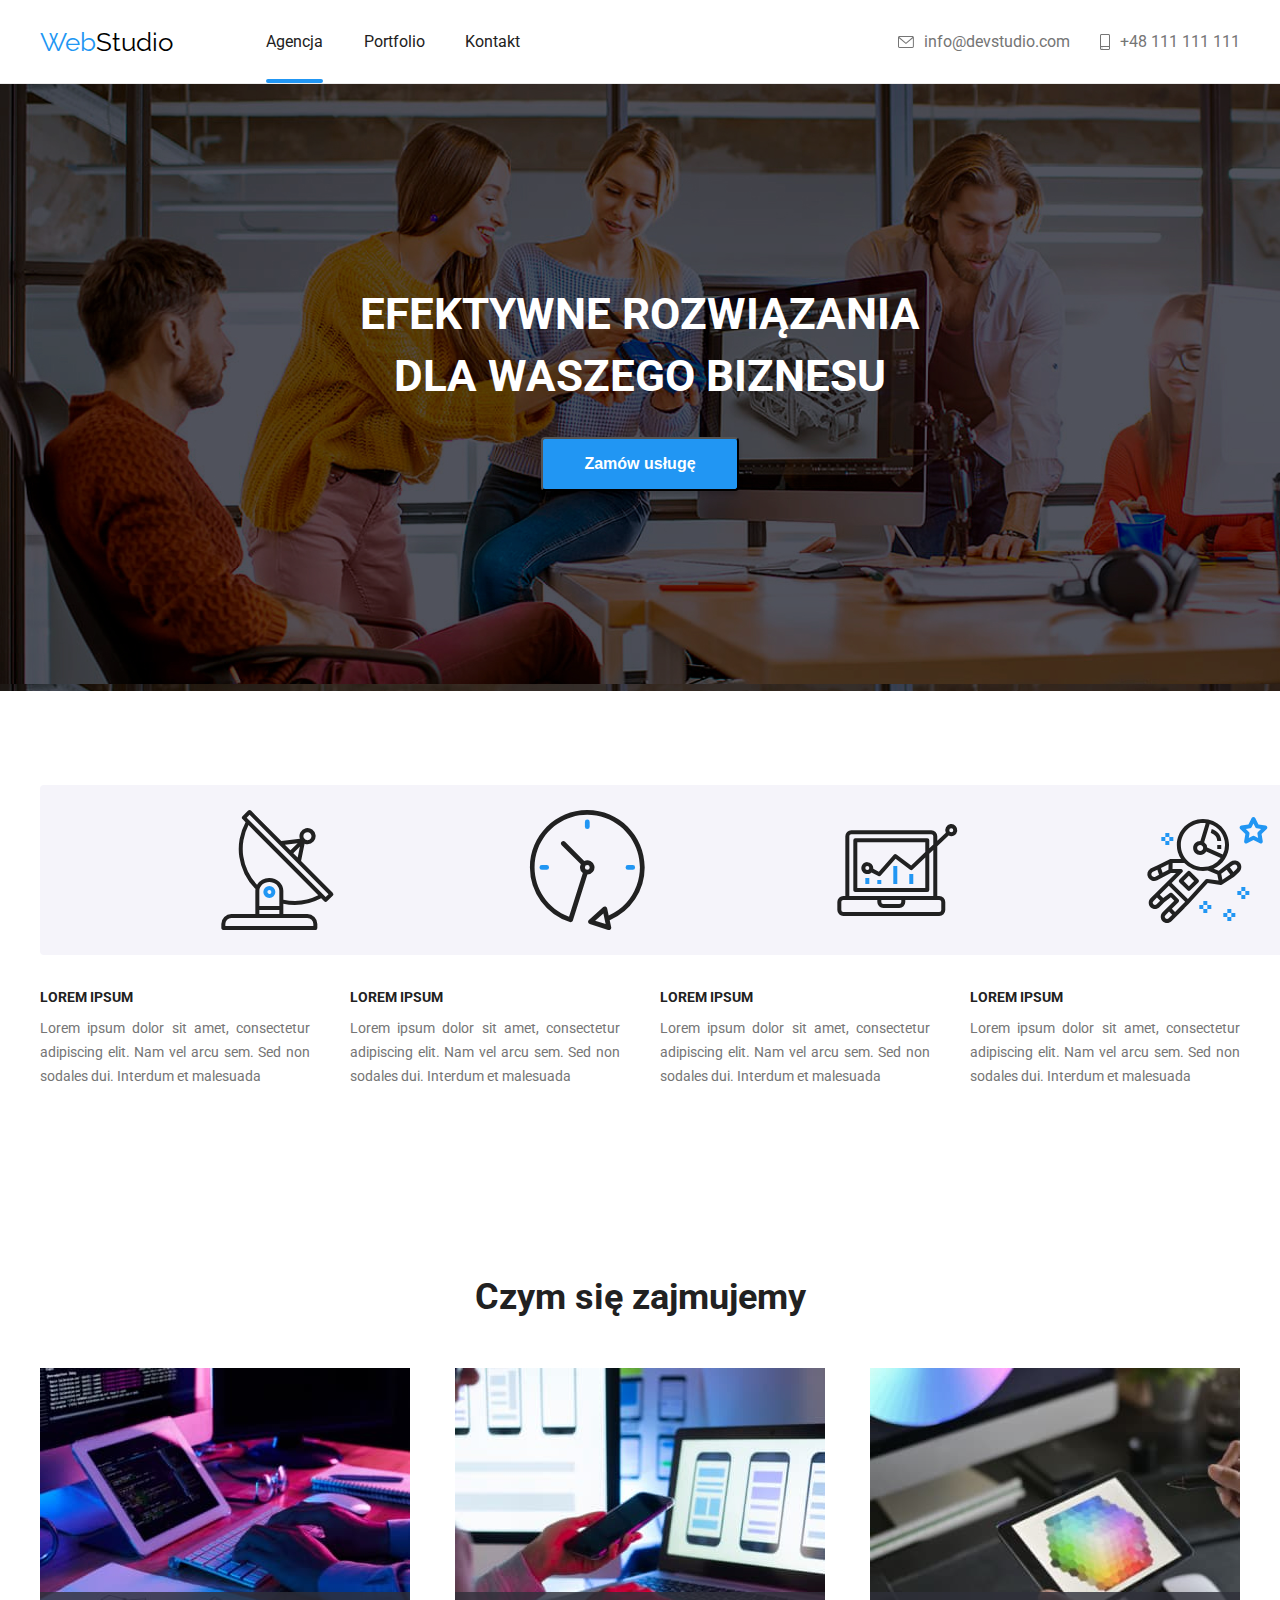
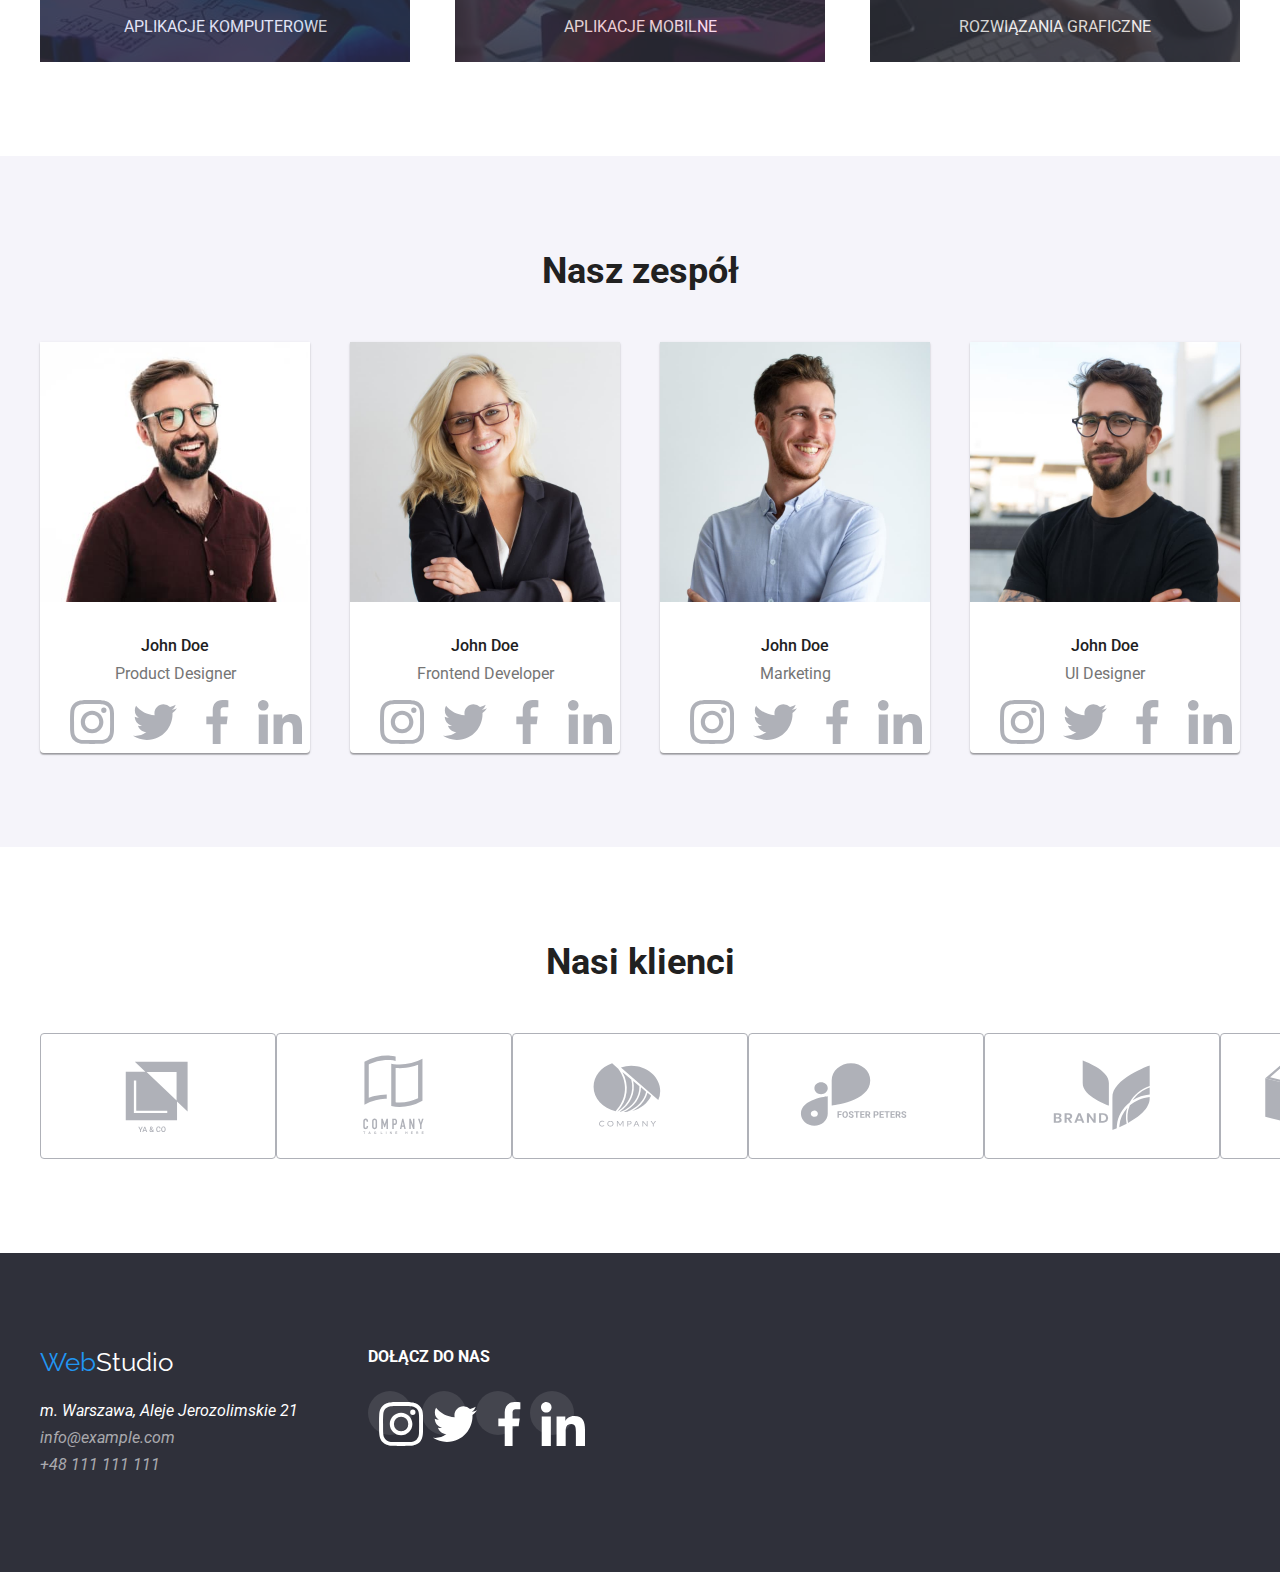
==== index.html @ ddf13112 "clone" ====
<!DOCTYPE html>
<html lang="pl">
  <head>
    <meta charset="UTF-8" />
    <meta http-equiv="X-UA-Compatible" content="IE=edge" />
    <meta name="viewport" content="width=device-width, initial-scale=1.0" />
    <title>Studio</title>
    <link
      rel="stylesheet"
      href="https://cdnjs.cloudflare.com/ajax/libs/modern-normalize/1.1.0/modern-normalize.min.css"
      integrity="sha512-wpPYUAdjBVSE4KJnH1VR1HeZfpl1ub8YT/NKx4PuQ5NmX2tKuGu6U/JRp5y+Y8XG2tV+wKQpNHVUX03MfMFn9Q=="
      crossorigin="anonymous"
      referrerpolicy="no-referrer" />
    <link rel="stylesheet" href="./css/styles.css" />
    <link rel="preconnect" href="https://fonts.googleapis.com" />
    <link rel="preconnect" href="https://fonts.gstatic.com" crossorigin />
    <link
      href="https://fonts.googleapis.com/css2?family=Raleway:wght@700&family=Roboto:wght@400;500;700;900&display=swap"
      rel="stylesheet" />
  </head>
  <body>
    <header class="header">
      <div class="container">
        <div class="header-left">
          <a href="./index.html" class="logo"
            ><span class="blue-web">Web</span>Studio</a
          >
          <nav>
            <ul class="menu">
              <li class="menu-item">
                <a href="./index.html" class="menu-link active">Agencja</a>
              </li>
              <li class="menu-item">
                <a href="./portfolio.html" class="menu-link">Portfolio</a>
              </li>
              <li class="menu-item">
                <a href="" class="menu-link">Kontakt</a>
              </li>
            </ul>
          </nav>
        </div>
        <div class="header-right">
          <div class="header-right">
            <ul class="contact">
              <li class="contact-item">
                <a href="mailto:info@devstudio.com" class="contact-link">
                  <svg width="16px" height="12px" class="contact-icon">
                    <use xlink:href="./images/icons.svg#icon-envelope"></use>
                  </svg>
                  info@devstudio.com
                </a>
              </li>
              <li class="contact-item">
                <a href="tel:+48111111111" class="contact-link">
                  <svg width="10px" height="16px" class="contact-icon">
                    <use xlink:href="./images/icons.svg#icon-smartphone"></use>
                  </svg>
                  +48 111 111 111
                </a>
              </li>
            </ul>
          </div>
          
    </header>
    <main>
      <section class="baner section">
        <div class="baner-img">
        <div class="container">
          <h1>EFEKTYWNE ROZWIĄZANIA <br />DLA WASZEGO BIZNESU</h1>
          <button data-modal-open type="button" class="btn-studio" >Zamów usługę</button>
        </div>
      </div>


      <div class="backdrop is-hidden" data-modal>
        <div class="modal">
          <button data-modal-close class="close-button-modal" type="button">
            <svg class="close-button-modal-svg" width="30px" height="30px">
              <use href="./images/icons.svg#icon-closeclose-button-modal"></use>
            </svg>
        </button>
        </div>
      </div>


      </section>
      <section class="lorem-ipsum container section">
        <ul>
          <li>
            <svg class="lorem-ipsum-svg" width="270px" height="120px">
              <use href="./images/icons.svg#icon-antenna-1"></use>
            </svg>
            <h3>LOREM IPSUM</h3>
            <p>
              Lorem ipsum dolor sit amet, consectetur adipiscing elit. Nam vel
              arcu sem. Sed non sodales dui. Interdum et malesuada
            </p>
          </li>
          <li>
            <svg class="lorem-ipsum-svg" width="270px" height="120px">
              <use href="./images/icons.svg#icon-clock-1"></use>
            </svg>
            <h3>LOREM IPSUM</h3>
            <p>
              Lorem ipsum dolor sit amet, consectetur adipiscing elit. Nam vel
              arcu sem. Sed non sodales dui. Interdum et malesuada
            </p>
          </li>
          <li>
            <svg class="lorem-ipsum-svg" width="270px" height="120px">
              <use href="./images/icons.svg#icon-diagram-1"></use>
            </svg>
            <h3>LOREM IPSUM</h3>
            <p>
              Lorem ipsum dolor sit amet, consectetur adipiscing elit. Nam vel
              arcu sem. Sed non sodales dui. Interdum et malesuada
            </p>
          </li>
          <li>
            <svg class="lorem-ipsum-svg" width="270px" height="120px">
              <use href="./images/icons.svg#icon-astronaut-1"></use>
            </svg>
            <h3>LOREM IPSUM</h3>
            <p>
              Lorem ipsum dolor sit amet, consectetur adipiscing elit. Nam vel
              arcu sem. Sed non sodales dui. Interdum et malesuada
            </p>
          </li>
        </ul>
      </section>
      <section class="what-we-do section">
        <div class="container">
          <h2>Czym się zajmujemy</h2>

          <ul>
            <li>
              <img
                src="./images/img1.jpg"
                alt="Zdjęcie przedstawia ręce osoby piszącej na klawiaturze, obok klawiatury leży schemat narysowany na kartce i kod wyświetlający się na tablecie i części monitora"
                width="370"
                height="294" />
              <div class="what-we-do-item-title">
                  <p>APLIKACJE KOMPUTEROWE</p>
              </div>
            </li>
            <li>
              <img
                src="./images/img2.jpg"
                alt="Zdjęcie przedstawia osobe trzymająca telefon oraz laptopa na którym wyświetlają warianty layoutów"
                width="370"
                height="294" />
                <div class="what-we-do-item-title">
                  <p>APLIKACJE MOBILNE</p>
              </div>
            </li>
            <li>
              <img
                src="./images/img3.jpg"
                alt="Zdjęcie przedstawia ręce osoby trzymającej tablet z paletą kolorów do wyboru"
                width="370"
                height="294" />
                <div class="what-we-do-item-title">
                  <p>ROZWIĄZANIA GRAFICZNE</p>
              </div>
            </li>
          </ul>
        </div>
      </section>
      <section class="team section">
        <div class="container">
          <h2>Nasz zespół</h2>

          <ul class="employ-card">
            <li>
              <figure>
                <img
                  src="./images/team1.jpg"
                  alt="John Doe Product Designer"
                  width="270"
                  height="260" />
                <figcaption>
                  <p class="name">John Doe</p>
                  <p class="job-position">Product Designer</p>
                  <ul class="socialmedia-icons">
                    <li class="socialmedia-icon">
                      <a href="#">
                        <svg width="44px" height="44px">
                          <use href="./images/icons.svg#icon-instagram-2"></use>
                        </svg>
                      </a>
                    </li>                    
                    <li class="socialmedia-icon">
                      <a href="#">
                        <svg width="44px" height="44px">
                          <use href="./images/icons.svg#icon-twitter-1"></use>
                        </svg>
                      </a>
                    </li>
                    <li class="socialmedia-icon">
                      <a href="#">
                      <svg width="44px" height="44px">
                        <use href="./images/icons.svg#icon-facebook-1"></use>
                      </svg>
                    </a>
                    </li>
                    <li class="socialmedia-icon">
                      <a href="#">
                      <svg width="44px" height="44px">
                        <use href="./images/icons.svg#icon-linkedin-1"></use>
                      </svg>
                    </a>
                    </li>
                  </ul>
                </figcaption>
              </figure>
            </li>
            <li>
              <figure>
                <img
                  src="./images/team2.jpg"
                  alt="John Doe Frontend Developer"
                  width="270"
                  height="260" />
                <figcaption>
                  <p class="name">John Doe</p>
                  <p class="job-position">Frontend Developer</p>
                  <ul class="socialmedia-icons">
                    <li class="socialmedia-icon">
                      <a href="#">
                      <svg width="44px" height="44px">
                        <use href="./images/icons.svg#icon-instagram-2"></use>
                      </svg>
                    </a>
                    </li>
                    <li class="socialmedia-icon">
                      <a href="#">
                      <svg width="44px" height="44px">
                        <use href="./images/icons.svg#icon-twitter-1"></use>
                      </svg>
                    </a>
                    </li>
                    <li class="socialmedia-icon">
                      <a href="#">
                      <svg width="44px" height="44px">
                        <use href="./images/icons.svg#icon-facebook-1"></use>
                      </svg>
                    </a>
                    </li>
                    <li class="socialmedia-icon">
                      <a href="#">
                      <svg width="44px" height="44px">
                        <use href="./images/icons.svg#icon-linkedin-1"></use>
                      </svg>
                    </a>
                    </li>
                  </ul>
                </figcaption>
              </figure>
            </li>
            <li>
              <figure>
                <img
                  src="./images/team3.jpg"
                  alt="John Doe Marketing"
                  width="270"
                  height="260" />
                <figcaption>
                  <p class="name">John Doe</p>
                  <p class="job-position">Marketing</p>
                  <ul class="socialmedia-icons">
                    <li class="socialmedia-icon">
                      <a href="#">
                      <svg width="44px" height="44px">
                        <use href="./images/icons.svg#icon-instagram-2"></use>
                      </svg>
                    </a>
                    </li>
                    <li class="socialmedia-icon">
                      <a href="#">
                      <svg width="44px" height="44px">
                        <use href="./images/icons.svg#icon-twitter-1"></use>
                      </svg>
                    </a>
                    </li>
                    <li class="socialmedia-icon">
                      <a href="#">
                      <svg width="44px" height="44px">
                        <use href="./images/icons.svg#icon-facebook-1"></use>
                      </svg>
                    </a>
                    </li>
                    <li class="socialmedia-icon">
                      <a href="#">
                      <svg width="44px" height="44px">
                        <use href="./images/icons.svg#icon-linkedin-1"></use>
                      </svg>
                    </a>
                    </li>
                  </ul>
                </figcaption>
              </figure>
            </li>
            <li>
              <figure>
                <img
                  src="./images/team4.jpg"
                  alt="John Doe UI Designer"
                  width="270"
                  height="260" />
                <figcaption>
                  <p class="name">John Doe</p>
                  <p class="job-position">UI Designer</p>
                  <ul class="socialmedia-icons">
                    <li class="socialmedia-icon">
                      <a href="#">
                      <svg width="44px" height="44px">
                        <use href="./images/icons.svg#icon-instagram-2"></use>
                      </svg>
                    </a>
                    </li>
                    <li class="socialmedia-icon">
                      <a href="#">
                      <svg width="44px" height="44px">
                        <use href="./images/icons.svg#icon-twitter-1"></use>
                      </svg>
                    </a>
                    </li>
                    <li class="socialmedia-icon">
                      <a href="#">
                      <svg width="44px" height="44px">
                        <use href="./images/icons.svg#icon-facebook-1"></use>
                      </svg>
                    </a>
                    </li>
                    <li class="socialmedia-icon">
                      <a href="#">
                      <svg width="44px" height="44px">
                        <use href="./images/icons.svg#icon-linkedin-1"></use>
                      </svg>
                    </a>
                    </li>
                  </ul>
                </figcaption>
              </figure>
            </li>
          </ul>
        </div>
      </section>
      <section class="our-customers section">
        <div class="container">
          <h2>Nasi klienci</h2>
          <ul class="customers">
            <li class="customer">
              <svg width="170px" height="92px">
                <use href="./images/icons.svg#icon-LogoYACO"></use>
              </svg>
            </li>
            <li class="customer">
              <svg width="170px" height="92px">
                <use href="./images/icons.svg#icon-Logotagline-here"></use>
              </svg>
            </li>
            <li class="customer">
              <svg width="170px" height="92px">
                <use href="./images/icons.svg#icon-Logocompany"></use>
              </svg>
            </li>
            <li class="customer">
              <svg width="170px" height="92px">
                <use href="./images/icons.svg#icon-Logopeters"></use>
              </svg>
            </li>
            <li class="customer">
              <svg width="170px" height="92px">
                <use href="./images/icons.svg#icon-Logobrand"></use>
              </svg>
            </li>
            <li class="customer">
              <svg width="170px" height="92px">
                <use href="./images/icons.svg#icon-Logotag-line"></use>
              </svg>
            </li>
          </ul>
        </div>
      </section>
    </main>
    <footer class="footer section">
      <div class="container footer-container">
        <div class="footer-left">
          <a href="./index.html"
            ><span class="logo"
              ><span class="blue-web">Web</span>Studio</span
            ></a
          >
          <address class="address">
            <ul>
              <li>
                <a href="https://goo.gl/maps/ZJ2jtGcHfp8Aeqk69"
                  ><p>m. Warszawa, Aleje Jerozolimskie 21</p></a
                >
              </li>
              <li class="contact-footer">
                <a href="mailto:info@example.com"> info@example.com</a>
              </li>
              <li class="contact-footer">
                <a href="tel:+48111111111"> +48 111 111 111</a>
              </li>
            </ul>
          </address>
        </div>
        <div class="footer-right">
          <p class="join-to-us">DOŁĄCZ DO NAS</p>
          <ul class="socialmedia-icons">
            <li class="socialmedia-icon">
              <a href="#">
              <svg width="44px" height="44px">
                <use href="./images/icons.svg#icon-instagram-2"></use>
              </svg>
            </a>
            </li>
            <li class="socialmedia-icon">
              <a href="#">
              <svg width="44px" height="44px">
                <use href="./images/icons.svg#icon-twitter-1"></use>
              </svg>
            </a>
            </li>
            <li class="socialmedia-icon">
              <a href="#">
              <svg width="44px" height="44px">
                <use href="./images/icons.svg#icon-facebook-1"></use>
              </svg>
            </a>
            </li>
            <li class="socialmedia-icon">
              <a href="#">
              <svg width="44px" height="44px">
                <use href="./images/icons.svg#icon-linkedin-1"></use>
              </svg>
            </a>
            </li>
          </ul>
        </div>
      </div>
    </footer>
    <script src="./modal.js"></script>
  </body>
</html>
---- css/styles.css ----
:root {
  --color-text-hover: #2196f3;
  --color-text-light: #757575;
  --color-text-primary: #212121;
  --color-white: #ffffff;
  --color-lightgray: #f5f4fa;
  --color-background-footer: #2f303a;
  --color-studio: #000000;
  --color-icons: #afb1b8;
}

* {
  margin: 0;
  padding: 0;
}

body {
  font-family: "Roboto", sans-serif;
  color: var(--color-text-primary);
}

.container {
  max-width: 1200px;
  margin: 0 auto;
}

.section {
  padding: 94px 0;
}

/* header start */

.header {
  border-bottom: #ececec 1px solid;
}

.header .container {
  display: flex;
  align-items: center;
  justify-content: space-between;
}

.header-left {
  display: flex;
  align-items: center;
}

.logo {
  font-family: "Raleway", sans-serif;
  font-size: 26px;
  color: var(--color-studio);
  text-decoration: none;
  margin-right: 93px;
}

.blue-web {
  color: var(--color-text-hover);
}

.menu {
  display: flex;
  list-style-type: none;
  width: 254px;
  padding: 32px 0 0 0;
  justify-content: space-between;
}

.menu-link {
  text-decoration: none;
  color: var(--color-text-primary);
  transition: color;
  transition-duration: 250ms;
  transition-timing-function: cubic-bezier(0.4, 0, 0.2, 1);
}

.menu-link:hover,
.menu-link:focus {
  color: var(--color-text-hover);
}

.menu-link.active::after {
  content: "";
  display: block;
  border: 2px solid var(--color-text-hover);
  border-radius: 2px;
  margin-top: 28px;
}

.header-right {
  display: flex;
}

.contact {
  color: var(--color-text-light);
  list-style-type: none;
  display: flex;
}

.contact-item {
  display: flex;
  align-items: center;
}

.contact-item a {
  text-decoration: none;
  color: var(--color-text-light);
  display: flex;
  align-items: center;
  transition: color;
  transition-duration: 250ms;
  transition-timing-function: cubic-bezier(0.4, 0, 0.2, 1);
}

.contact-item:first-child {
  margin-right: 20px;
}

.contact-item svg {
  fill: var(--color-text-light);
  margin: 0 10px;
}

.contact-icon use {
  transition: fill;
  transition-duration: 250ms;
  transition-timing-function: cubic-bezier(0.4, 0, 0.2, 1);
}

.contact-link:hover .contact-icon use,
.contact-link:focus .contact-icon use {
  fill: var(--color-text-hover);
}

.contact-link:hover,
.contact-link:focus {
  color: var(--color-text-hover);
}

.contact-link:focus {
  outline: none;
}

/* header end */

/* main start */

.main-portfolio {
  padding-top: 94px;
}

.baner {
  padding: 0;
  background-color: var(--color-background-footer);
}

.baner-img {
  background-image: linear-gradient(
      to bottom,
      rgba(0, 0, 0, 0.4),
      rgba(0, 0, 0, 0.4)
    ),
    url("../images/office.jpg");
  max-width: 1600px;
  margin: 0 auto;
  padding: 200px 0;
}

.baner .container {
  display: flex;
  flex-direction: column;
  align-items: center;
  padding: 0;
}

.container h1 {
  font-size: 44px;
  line-height: 1.4;
  color: var(--color-white);
  margin-bottom: 30px;
  text-align: center;
}

.container .btn-studio {
  padding: 10px 41px;
  background-color: var(--color-text-hover);
  color: var(--color-white);
  box-shadow: 0px 4px 4px rgba(0, 0, 0, 0.15);
  border-radius: 4px;
  font-size: 16px;
  font-weight: 700;
  line-height: 1.875;
  cursor: pointer;
}

.backdrop {
  position: fixed;
  left: 0;
  right: 0;
  top: 0;
  bottom: 0;
  background-color: rgba(0, 0, 0, 0.2);
  transition: visibility 250ms linear, opacity 250ms linear;
}

.is-hidden {
  visibility: hidden;
  opacity: 0;
  pointer-events: none;
}

.modal {
  position: absolute;
  left: 50%;
  top: 50%;
  background-color: var(--color-white);
  width: 528px;
  height: 581px;
  border-radius: 4px;
  opacity: 1;
  box-shadow: 0px 1px 3px rgba(0, 0, 0, 0.12), 0px 1px 1px rgba(0, 0, 0, 0.14),
    0px 2px 1px rgba(0, 0, 0, 0.2);
  padding: 8px;
  transform: translate(-50%, -50%) scale(1);
  transition: transform 250ms linear;
  display: flex;
  align-items: flex-start;
  justify-content: flex-end;
}

.close-button-modal {
  border: none;
  background-color: transparent;
  cursor: pointer;
}

.is-hidden .modal {
  transform: translate(-50%, -50%) scale(0);
}

.lorem-ipsum-svg {
  background-color: #f5f4fa;
  padding: 25px 102.34px;
  border-radius: 4px;
  margin-bottom: 30px;
}

.lorem-ipsum ul {
  display: flex;
  justify-content: space-between;
  text-align: justify;
}

.lorem-ipsum li {
  width: 270px;
  list-style: none;
}

.lorem-ipsum h3 {
  font-size: 14px;
  line-height: 1.17214;
  margin-bottom: 10px;
}

.lorem-ipsum p {
  color: var(--color-text-light);
  line-height: 1.715;
  font-size: 14px;
}

.what-we-do h2,
.team h2,
.our-customers h2 {
  font-size: 36px;
  line-height: 1.171945;
  display: flex;
  justify-content: center;
  margin-bottom: 50px;
}

.what-we-do ul {
  display: flex;
  list-style: none;
  justify-content: space-between;
}

.what-we-do li {
  position: relative;
  margin-bottom: 0;
  display: flex;
}

.what-we-do-item-title {
  position: absolute;
  bottom: 0;
  background: var(--color-background-footer);
  opacity: 80%;
  color: var(--color-white);
  display: flex;
  align-items: center;
  justify-content: center;
  height: 70px;
  width: 100%;
}

.team {
  background-color: var(--color-lightgray);
}

.team .employ-card {
  display: flex;
  list-style: none;
  justify-content: space-between;
}

.team figure {
  box-shadow: 0px 1px 3px rgba(0, 0, 0, 0.12), 0px 1px 1px rgba(0, 0, 0, 0.14),
    0px 2px 1px rgba(0, 0, 0, 0.2);
  border-radius: 0px 0px 4px 4px;
  background-color: var(--color-white);
}

.team .name {
  font-weight: 500;
  display: flex;
  justify-content: center;
  padding: 30px 0 10px 0;
}

.team .job-position {
  color: var(--color-text-light);
  line-height: 1.171875;
  display: flex;
  justify-content: center;
}

.socialmedia-icons {
  display: flex;
  justify-content: space-evenly;
  list-style: none;
  padding: 5px 0 20px 0;
}

.socialmedia-icon {
  display: flex;
  align-content: center;
  border-radius: 50%;
  transition: background-color;
  transition-duration: 250ms;
  transition-timing-function: cubic-bezier(0.4, 0, 0.2, 1);
}

.socialmedia-icon a {
  width: 44px;
  height: 44px;
}

.socialmedia-icon:hover,
.socialmedia-icon a:focus {
  background-color: var(--color-text-hover);
  cursor: pointer;
}

.socialmedia-icon svg {
  fill: var(--color-icons);
  padding: 11px;
  transition: fill;
  transition-duration: 250ms;
  transition-timing-function: cubic-bezier(0.4, 0, 0.2, 1);
}

.socialmedia-icon svg:hover,
.socialmedia-icon a:focus svg {
  fill: var(--color-white);
}

.socialmedia-icon a:focus {
  outline: none;
}

.customers {
  display: flex;
  list-style: none;
  justify-content: space-between;
}

.customer {
  border: 1px solid var(--color-icons);
  border-radius: 4px;
  display: flex;
  align-items: center;
  transition: border;
  transition-duration: 250ms;
  transition-timing-function: cubic-bezier(0.4, 0, 0.2, 1);
}

.customer:hover {
  border: 1px solid var(--color-text-hover);
}

.customer svg {
  fill: var(--color-icons);
  padding: 16px 32px;
  transition: fill;
  transition-duration: 250ms;
  transition-timing-function: cubic-bezier(0.4, 0, 0.2, 1);
}

.customer svg:hover {
  fill: var(--color-text-hover);
}

.list-btn-portfolio {
  list-style: none;
  display: flex;
  justify-content: center;
  gap: 8px;
}

.btn-portfolio {
  background-color: var(--color-lightgray);
  padding: 6px 22px;
  border: none;
  font-size: 16px;
  border-radius: 4px;
  line-height: 1.625;
  cursor: pointer;
  transition: color, background-color, box-shadow;
  transition-duration: 250ms;
  transition-timing-function: cubic-bezier(0.4, 0, 0.2, 1);
}

.btn-portfolio:hover,
.btn-portfolio:focus {
  background-color: var(--color-text-hover);
  color: var(--color-white);
  box-shadow: 0px 3px 1px rgba(0, 0, 0, 0.1), 0px 1px 2px rgba(0, 0, 0, 0.08),
    0px 2px 2px rgba(0, 0, 0, 0.12);
}

.portfolio-boxes {
  display: flex;
  list-style: none;
  flex-wrap: wrap;
  justify-content: space-between;
}

.portfolio-boxes li {
  margin: 15px 0;
  transition: box-shadow;
  transition-duration: 250ms;
  transition-timing-function: cubic-bezier(0.4, 0, 0.2, 1);
}

.portfolio-boxes li:hover {
  box-shadow: 0px 1px 1px rgba(0, 0, 0, 0.12), 0px 4px 4px rgba(0, 0, 0, 0.06),
    1px 4px 6px rgba(0, 0, 0, 0.16);
}

.portfolio-card {
  width: 370px;
}

.portfolio-card:hover .portfolio-card-description {
  transform: translateY(0);
}

.portfolio-img-container {
  position: relative;
  overflow: hidden;
  display: flex;
}

.portfolio-card-description {
  position: absolute;
  top: 0;
  right: 0;
  bottom: 0;
  left: 0;
  background-color: var(--color-text-hover);
  opacity: 90%;
  color: var(--color-white);
  padding: 49px 24px;
  font-size: 18px;
  line-height: 1.55;
  transform: translateY(100%);
  transition: transform;
  transition-duration: 250ms;
  transition-timing-function: cubic-bezier(0.4, 0, 0.2, 1);
}

.portfolio-boxes li a {
  text-decoration: none;
}

.portfolio-boxes li a:visited {
  color: var(--color-text-primary);
}

.portfolio-boxes figure {
  background-color: var(--color-white);
  display: flex;
  flex-direction: column;
}

.portfolio-boxes figcaption {
  padding: 20px 0 20px 24px;
  border-right: 1px solid #eeeeee;
  border-bottom: 1px solid #eeeeee;
  border-left: 1px solid #eeeeee;
}

.portfolio-title {
  font-size: 18px;
  font-weight: 700;
  line-height: 2;
}

.portfolio-filtr {
  color: var(--color-text-light);
  line-height: 1.875;
}

/*  footer start*/

.footer {
  background-color: var(--color-background-footer);
}

.footer a {
  text-decoration: none;
}

.footer .logo {
  color: var(--color-white);
}

.footer p {
  color: var(--color-white);
}

.contact-footer {
  color: var(--color-text-light);
  list-style-type: none;
}

.address {
  margin-top: 20px;
}

.address ul {
  list-style: none;
}

.address a {
  line-height: 1.7;
  color: rgba(255, 255, 255, 0.6);
}

.footer-container {
  display: flex;
}

.footer-right {
  margin-left: 70px;
}

.join-to-us {
  font-weight: 700;
  margin-bottom: 20px;
}

.footer-right .socialmedia-icon {
  background-color: rgba(255, 255, 255, 0.1);
  border-radius: 50%;
  margin: 0 5px;
}

.footer-right .socialmedia-icon:first-child {
  margin-left: 0;
}

.footer-right .socialmedia-icon:last-child {
  margin-right: 0;
}

.footer-right .socialmedia-icon svg {
  fill: var(--color-white);
}

.footer-right .socialmedia-icon:hover {
  background-color: var(--color-text-hover);
}

/*  footer end*/
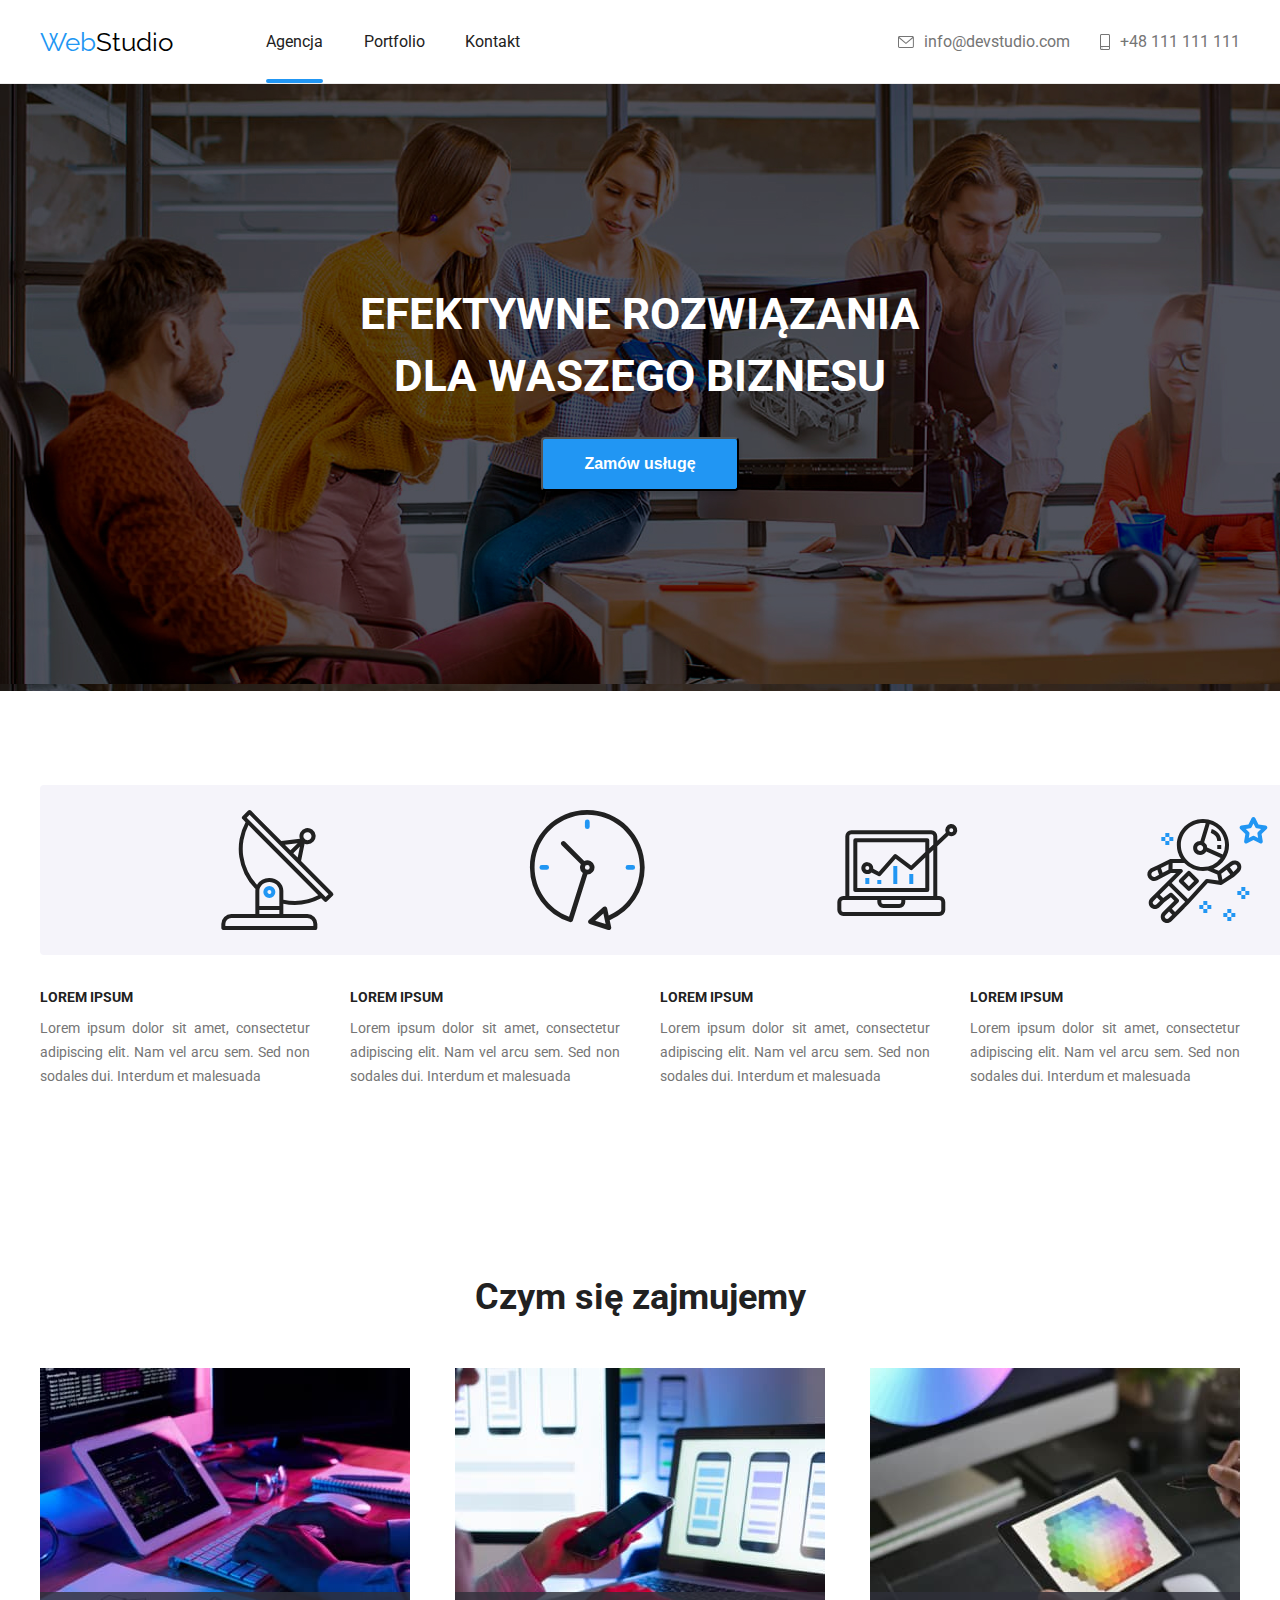
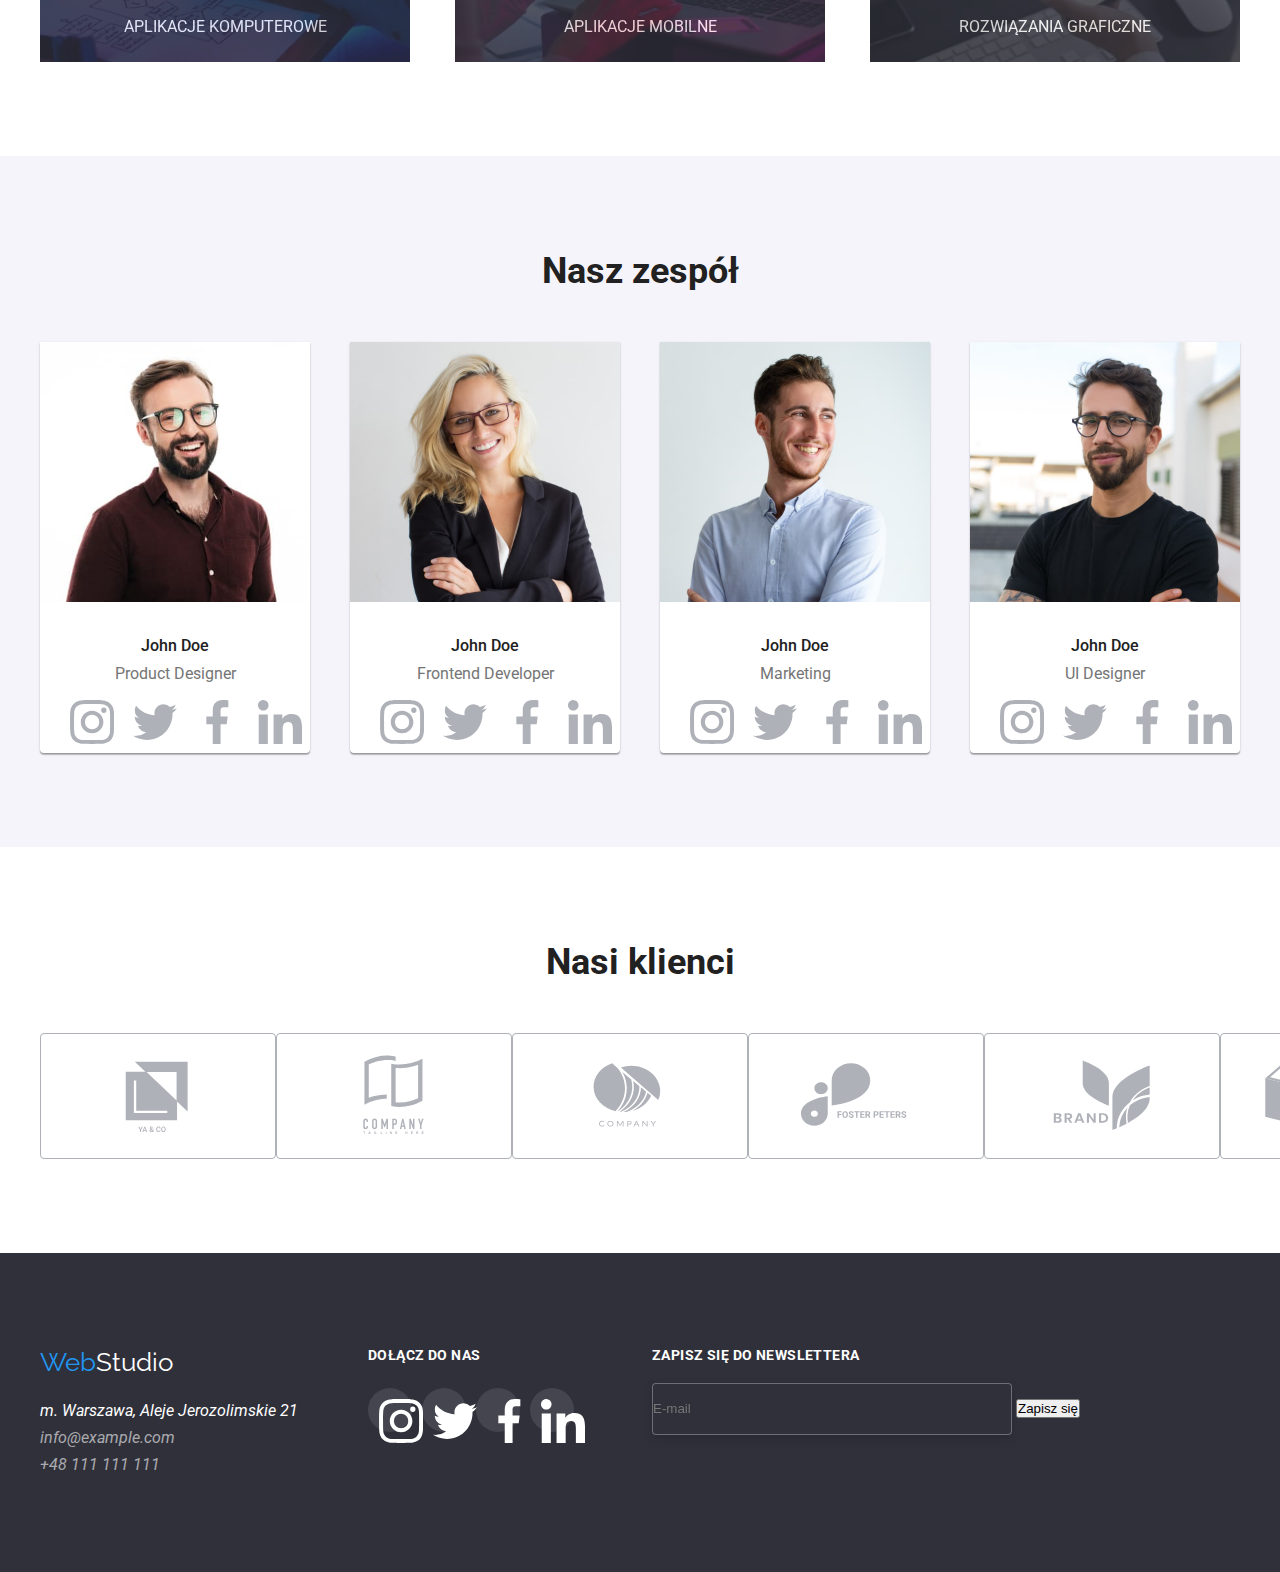
==== commit 6a5702d3: "footer" ====
--- a/index.html
+++ b/index.html
@@ -441,6 +441,15 @@
             </li>
           </ul>
         </div>
+        <div class="subscribe-newsletter">
+          <p class="subscribe-newsletter-header">
+            Zapisz się do newslettera
+          </p>
+          <form>
+            <input class="input-email-newsletter" type="email" name="email" placeholder="E-mail"/>
+            <button type="submit">Zapisz się</button>
+          </form>
+        </div>
       </div>
     </footer>
     <script src="./modal.js"></script>
--- a/css/styles.css
+++ b/css/styles.css
@@ -566,6 +566,10 @@
 
 .join-to-us {
   font-weight: 700;
+  font-size: 14px;
+  line-height: 16px;
+  letter-spacing: 0.03em;
+  text-transform: uppercase;
   margin-bottom: 20px;
 }
 
@@ -591,4 +595,26 @@
   background-color: var(--color-text-hover);
 }
 
+.subscribe-newsletter {
+  margin-left: 78px;
+}
+
+.subscribe-newsletter-header {
+  font-weight: 700;
+  font-size: 14px;
+  line-height: 16px;
+  letter-spacing: 0.03em;
+  text-transform: uppercase;
+  margin-bottom: 20px;
+}
+
+.input-email-newsletter {
+  width: 358px;
+  height: 50px;
+  background-color: var(--color-background-footer);
+  border: 1px solid rgba(255, 255, 255, 0.3);
+  filter: drop-shadow(0px 4px 4px rgba(0, 0, 0, 0.15));
+  border-radius: 4px;
+}
+
 /*  footer end*/
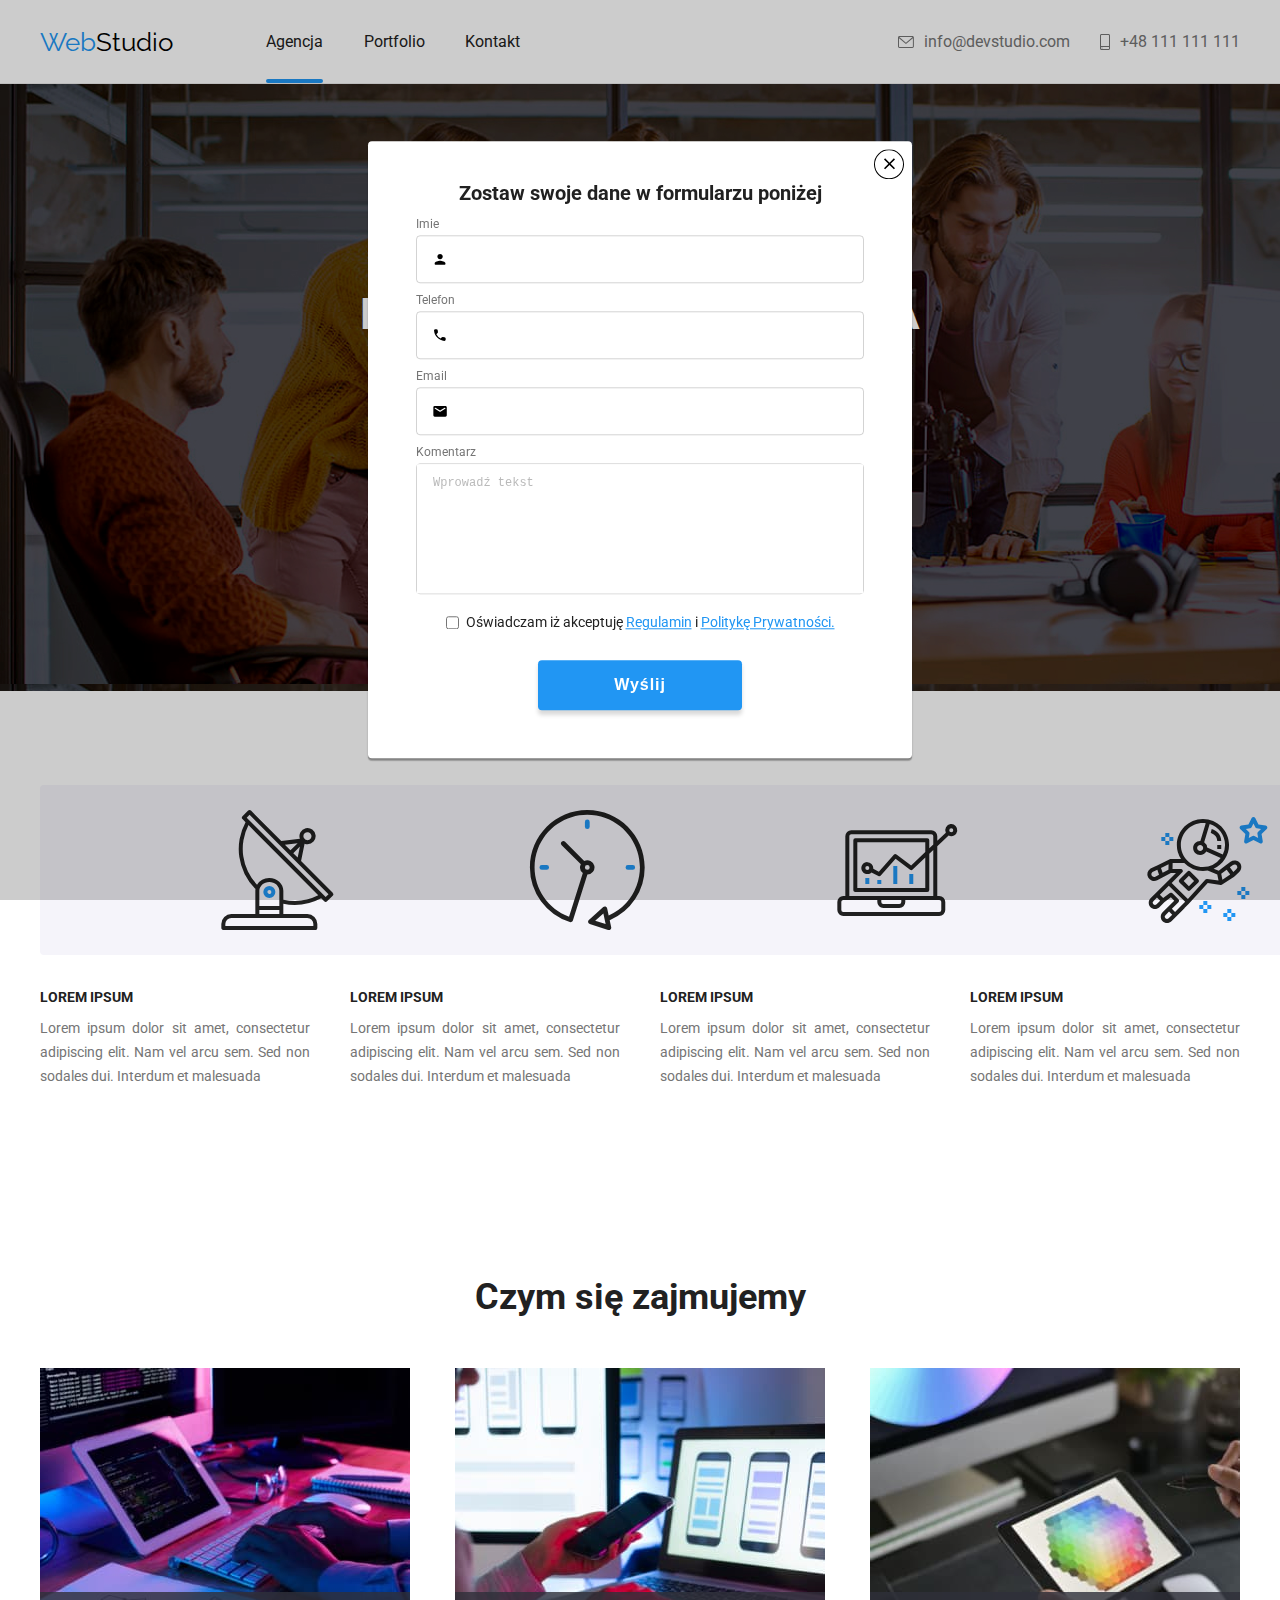
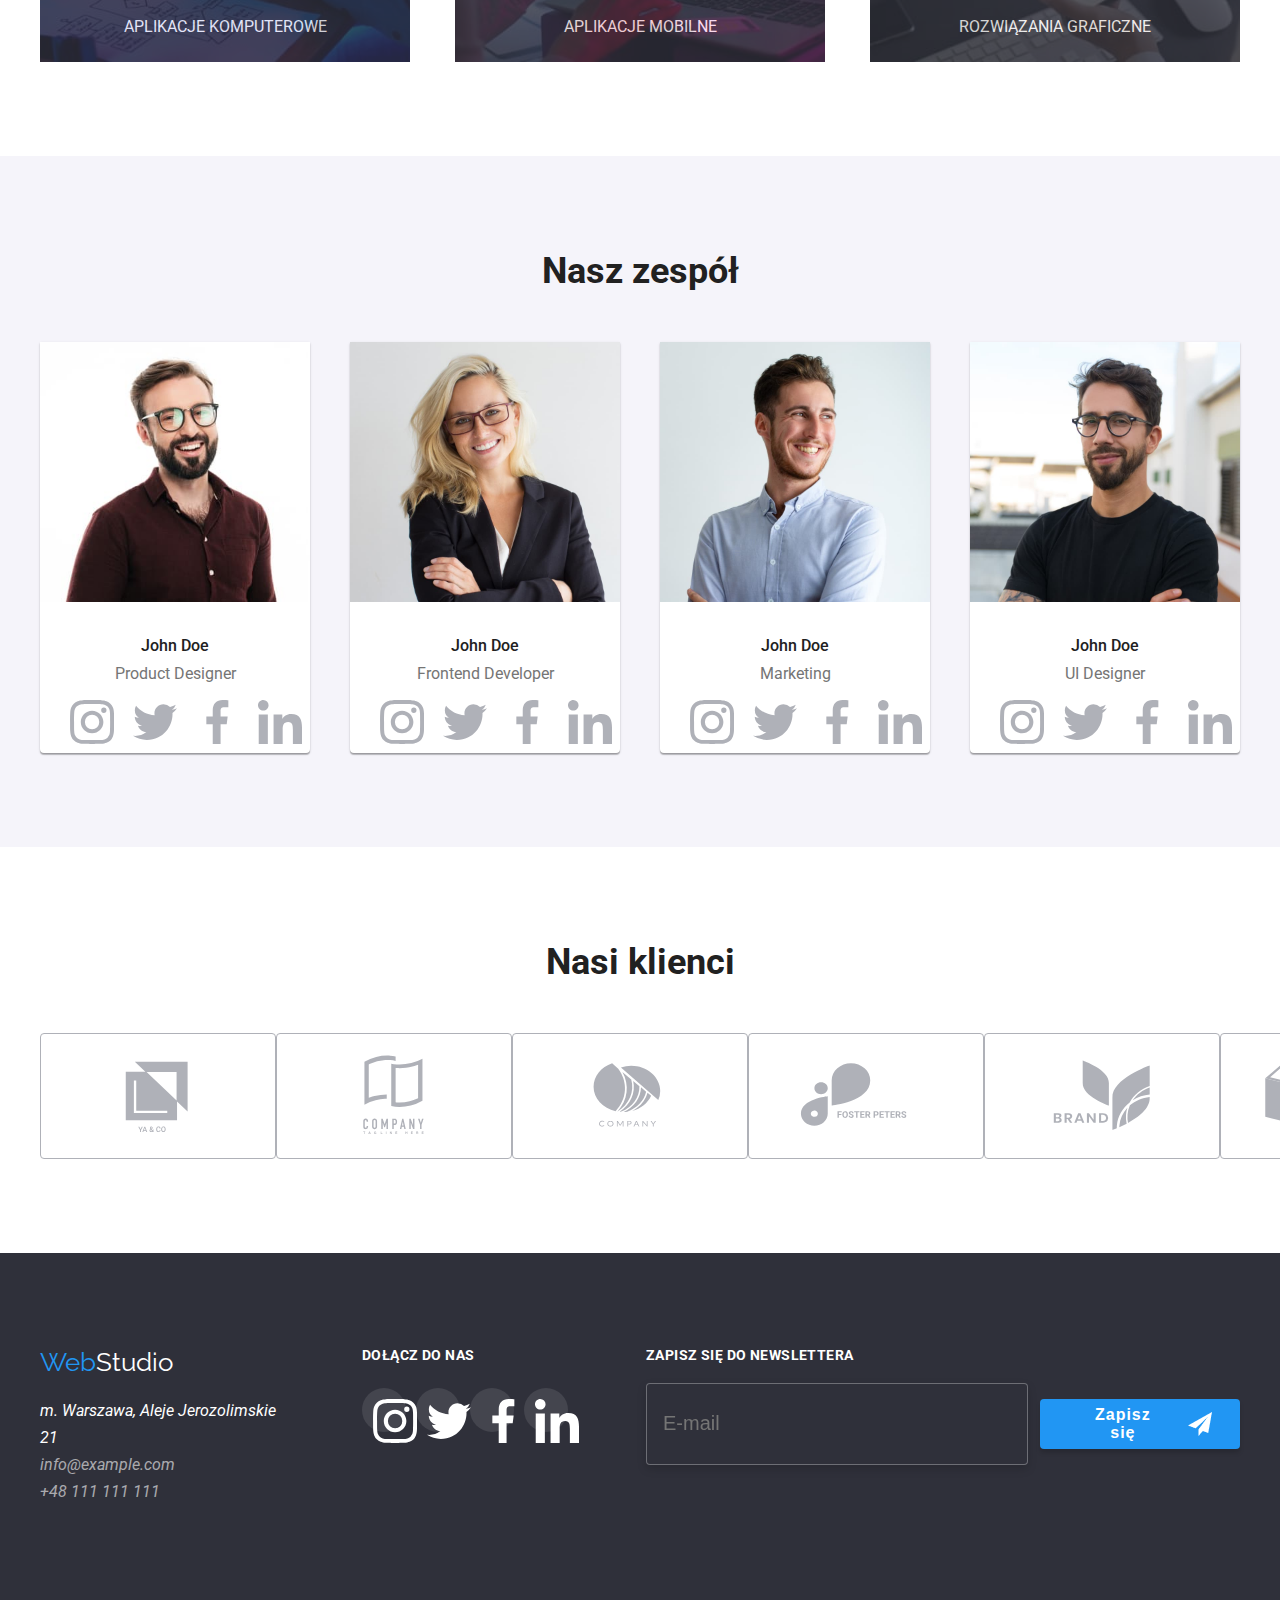
==== commit 1db7242c: "modal" ====
--- a/index.html
+++ b/index.html
@@ -72,13 +72,62 @@
       </div>
 
 
-      <div class="backdrop is-hidden" data-modal>
+      <div class="backdrop " data-modal>
         <div class="modal">
-          <button data-modal-close class="close-button-modal" type="button">
-            <svg class="close-button-modal-svg" width="30px" height="30px">
-              <use href="./images/icons.svg#icon-closeclose-button-modal"></use>
-            </svg>
-        </button>
+          <div class="container-button-modal">
+            <button data-modal-close class="close-button-modal" type="button">
+              <svg class="close-button-modal-svg" width="30px" height="30px">
+                <use href="./images/icons.svg#icon-closeclose-button-modal"></use>
+              </svg>
+            </button>
+          </div>
+          <div class="container-modal-form">
+            <h4 class="header-modal-form">Zostaw swoje dane w formularzu poniżej</h4>
+            <form class="modal-form">
+              <label class="description-label" for="name">Imie</label>
+              <div class="input-form-modal">
+                <label for="name">
+                <svg class="name-form-modal-svg" width="18px" height="18px">
+                  <use href="./images/icons.svg#icon-person-black-18dp-1name"></use>
+                </svg>
+                <input  type="text" id="name">
+              </label>
+              </div> 
+              <label class="description-label" for="phone">Telefon</label>
+              <div class="input-form-modal">
+                <label for="phone">
+                <svg class="name-form-modal-svg" width="18px" height="18px">
+                  <use href="./images/icons.svg#icon-phone-black-18dp-1phone"></use>
+                </svg>
+                <input  type="tel" id="phone">
+              </label>
+              </div> 
+              <label class="description-label" for="email">Email</label>
+              <div class="input-form-modal">
+                <label for="email">
+                <svg class="name-form-modal-svg" width="18px" height="18px">
+                  <use href="./images/icons.svg#icon-email-black-18dp-1mail"></use>
+                </svg>
+                <input  type="email" id="email">
+              </label>
+              </div> 
+              <label class="description-label" for="comment">Komentarz</label>
+              <div class="input-form-modal">
+                <label for="comment">            
+                <textarea class="textarea-form-modal-comment" name="comment" id="comment" rows="7" placeholder="Wprowadź tekst"></textarea>
+              </label>
+              </div> 
+              <div class="accept-the-terms">
+              <label class="statute" for="statute">
+                <input type="checkbox" name="statute" id="statute">
+                <p>Oświadczam iż akceptuję <a href="#">Regulamin</a> i <a href="$">Politykę Prywatności.</a></p>
+              </label>
+            </div>
+            <div class="modal-form-send-button-container">
+              <button class="modal-form-send-button" type="submit">Wyślij</button>
+            </div>
+            </form>
+          </div>
         </div>
       </div>
 
@@ -445,9 +494,9 @@
           <p class="subscribe-newsletter-header">
             Zapisz się do newslettera
           </p>
-          <form>
+          <form class="newsletter-form">
             <input class="input-email-newsletter" type="email" name="email" placeholder="E-mail"/>
-            <button type="submit">Zapisz się</button>
+            <button class="newsletter-button" type="submit">Zapisz się <img src="./images/icon-send.png" alt=""></button>
           </form>
         </div>
       </div>
--- a/css/styles.css
+++ b/css/styles.css
@@ -192,6 +192,423 @@
   cursor: pointer;
 }
 
+.lorem-ipsum-svg {
+  background-color: #f5f4fa;
+  padding: 25px 102.34px;
+  border-radius: 4px;
+  margin-bottom: 30px;
+}
+
+.lorem-ipsum ul {
+  display: flex;
+  justify-content: space-between;
+  text-align: justify;
+}
+
+.lorem-ipsum li {
+  width: 270px;
+  list-style: none;
+}
+
+.lorem-ipsum h3 {
+  font-size: 14px;
+  line-height: 1.17214;
+  margin-bottom: 10px;
+}
+
+.lorem-ipsum p {
+  color: var(--color-text-light);
+  line-height: 1.715;
+  font-size: 14px;
+}
+
+.what-we-do h2,
+.team h2,
+.our-customers h2 {
+  font-size: 36px;
+  line-height: 1.171945;
+  display: flex;
+  justify-content: center;
+  margin-bottom: 50px;
+}
+
+.what-we-do ul {
+  display: flex;
+  list-style: none;
+  justify-content: space-between;
+}
+
+.what-we-do li {
+  position: relative;
+  margin-bottom: 0;
+  display: flex;
+}
+
+.what-we-do-item-title {
+  position: absolute;
+  bottom: 0;
+  background: var(--color-background-footer);
+  opacity: 80%;
+  color: var(--color-white);
+  display: flex;
+  align-items: center;
+  justify-content: center;
+  height: 70px;
+  width: 100%;
+}
+
+.team {
+  background-color: var(--color-lightgray);
+}
+
+.team .employ-card {
+  display: flex;
+  list-style: none;
+  justify-content: space-between;
+}
+
+.team figure {
+  box-shadow: 0px 1px 3px rgba(0, 0, 0, 0.12), 0px 1px 1px rgba(0, 0, 0, 0.14),
+    0px 2px 1px rgba(0, 0, 0, 0.2);
+  border-radius: 0px 0px 4px 4px;
+  background-color: var(--color-white);
+}
+
+.team .name {
+  font-weight: 500;
+  display: flex;
+  justify-content: center;
+  padding: 30px 0 10px 0;
+}
+
+.team .job-position {
+  color: var(--color-text-light);
+  line-height: 1.171875;
+  display: flex;
+  justify-content: center;
+}
+
+.socialmedia-icons {
+  display: flex;
+  justify-content: space-evenly;
+  list-style: none;
+  padding: 5px 0 20px 0;
+}
+
+.socialmedia-icon {
+  display: flex;
+  align-content: center;
+  border-radius: 50%;
+  transition: background-color;
+  transition-duration: 250ms;
+  transition-timing-function: cubic-bezier(0.4, 0, 0.2, 1);
+}
+
+.socialmedia-icon a {
+  width: 44px;
+  height: 44px;
+}
+
+.socialmedia-icon:hover,
+.socialmedia-icon a:focus {
+  background-color: var(--color-text-hover);
+  cursor: pointer;
+}
+
+.socialmedia-icon svg {
+  fill: var(--color-icons);
+  padding: 11px;
+  transition: fill;
+  transition-duration: 250ms;
+  transition-timing-function: cubic-bezier(0.4, 0, 0.2, 1);
+}
+
+.socialmedia-icon svg:hover,
+.socialmedia-icon a:focus svg {
+  fill: var(--color-white);
+}
+
+.socialmedia-icon a:focus {
+  outline: none;
+}
+
+.customers {
+  display: flex;
+  list-style: none;
+  justify-content: space-between;
+}
+
+.customer {
+  border: 1px solid var(--color-icons);
+  border-radius: 4px;
+  display: flex;
+  align-items: center;
+  transition: border;
+  transition-duration: 250ms;
+  transition-timing-function: cubic-bezier(0.4, 0, 0.2, 1);
+}
+
+.customer:hover {
+  border: 1px solid var(--color-text-hover);
+}
+
+.customer svg {
+  fill: var(--color-icons);
+  padding: 16px 32px;
+  transition: fill;
+  transition-duration: 250ms;
+  transition-timing-function: cubic-bezier(0.4, 0, 0.2, 1);
+}
+
+.customer svg:hover {
+  fill: var(--color-text-hover);
+}
+
+.list-btn-portfolio {
+  list-style: none;
+  display: flex;
+  justify-content: center;
+  gap: 8px;
+}
+
+.btn-portfolio {
+  background-color: var(--color-lightgray);
+  padding: 6px 22px;
+  border: none;
+  font-size: 16px;
+  border-radius: 4px;
+  line-height: 1.625;
+  cursor: pointer;
+  transition: color, background-color, box-shadow;
+  transition-duration: 250ms;
+  transition-timing-function: cubic-bezier(0.4, 0, 0.2, 1);
+}
+
+.btn-portfolio:hover,
+.btn-portfolio:focus {
+  background-color: var(--color-text-hover);
+  color: var(--color-white);
+  box-shadow: 0px 3px 1px rgba(0, 0, 0, 0.1), 0px 1px 2px rgba(0, 0, 0, 0.08),
+    0px 2px 2px rgba(0, 0, 0, 0.12);
+}
+
+.portfolio-boxes {
+  display: flex;
+  list-style: none;
+  flex-wrap: wrap;
+  justify-content: space-between;
+}
+
+.portfolio-boxes li {
+  margin: 15px 0;
+  transition: box-shadow;
+  transition-duration: 250ms;
+  transition-timing-function: cubic-bezier(0.4, 0, 0.2, 1);
+}
+
+.portfolio-boxes li:hover {
+  box-shadow: 0px 1px 1px rgba(0, 0, 0, 0.12), 0px 4px 4px rgba(0, 0, 0, 0.06),
+    1px 4px 6px rgba(0, 0, 0, 0.16);
+}
+
+.portfolio-card {
+  width: 370px;
+}
+
+.portfolio-card:hover .portfolio-card-description {
+  transform: translateY(0);
+}
+
+.portfolio-img-container {
+  position: relative;
+  overflow: hidden;
+  display: flex;
+}
+
+.portfolio-card-description {
+  position: absolute;
+  top: 0;
+  right: 0;
+  bottom: 0;
+  left: 0;
+  background-color: var(--color-text-hover);
+  opacity: 90%;
+  color: var(--color-white);
+  padding: 49px 24px;
+  font-size: 18px;
+  line-height: 1.55;
+  transform: translateY(100%);
+  transition: transform;
+  transition-duration: 250ms;
+  transition-timing-function: cubic-bezier(0.4, 0, 0.2, 1);
+}
+
+.portfolio-boxes li a {
+  text-decoration: none;
+}
+
+.portfolio-boxes li a:visited {
+  color: var(--color-text-primary);
+}
+
+.portfolio-boxes figure {
+  background-color: var(--color-white);
+  display: flex;
+  flex-direction: column;
+}
+
+.portfolio-boxes figcaption {
+  padding: 20px 0 20px 24px;
+  border-right: 1px solid #eeeeee;
+  border-bottom: 1px solid #eeeeee;
+  border-left: 1px solid #eeeeee;
+}
+
+.portfolio-title {
+  font-size: 18px;
+  font-weight: 700;
+  line-height: 2;
+}
+
+.portfolio-filtr {
+  color: var(--color-text-light);
+  line-height: 1.875;
+}
+
+/*  footer start*/
+
+.footer {
+  background-color: var(--color-background-footer);
+}
+
+.footer a {
+  text-decoration: none;
+}
+
+.footer .logo {
+  color: var(--color-white);
+}
+
+.footer p {
+  color: var(--color-white);
+}
+
+.contact-footer {
+  color: var(--color-text-light);
+  list-style-type: none;
+}
+
+.address {
+  margin-top: 20px;
+}
+
+.address ul {
+  list-style: none;
+}
+
+.address a {
+  line-height: 1.7;
+  color: rgba(255, 255, 255, 0.6);
+}
+
+.footer-container {
+  display: flex;
+}
+
+.footer-right {
+  margin-left: 70px;
+}
+
+.join-to-us {
+  font-weight: 700;
+  font-size: 14px;
+  line-height: 16px;
+  letter-spacing: 0.03em;
+  text-transform: uppercase;
+  margin-bottom: 20px;
+}
+
+.footer-right .socialmedia-icon {
+  background-color: rgba(255, 255, 255, 0.1);
+  border-radius: 50%;
+  margin: 0 5px;
+}
+
+.footer-right .socialmedia-icon:first-child {
+  margin-left: 0;
+}
+
+.footer-right .socialmedia-icon:last-child {
+  margin-right: 0;
+}
+
+.footer-right .socialmedia-icon svg {
+  fill: var(--color-white);
+}
+
+.footer-right .socialmedia-icon:hover {
+  background-color: var(--color-text-hover);
+}
+
+.subscribe-newsletter {
+  margin-left: 78px;
+}
+
+.subscribe-newsletter-header {
+  font-weight: 700;
+  font-size: 14px;
+  line-height: 16px;
+  letter-spacing: 0.03em;
+  text-transform: uppercase;
+  margin-bottom: 20px;
+}
+
+.input-email-newsletter {
+  width: 358px;
+  height: 50px;
+  background-color: var(--color-background-footer);
+  border: 1px solid rgba(255, 255, 255, 0.3);
+  filter: drop-shadow(0px 4px 4px rgba(0, 0, 0, 0.15));
+  border-radius: 4px;
+  font-size: 20px;
+  padding: 15px 16px;
+  color: var(--color-white);
+}
+
+.input-email-newsletter:focus-within {
+  outline: none;
+}
+
+.newsletter-button {
+  padding: 10px 28px 10px 42px;
+  background-color: var(--color-text-hover);
+  box-shadow: 0px 4px 4px rgba(0, 0, 0, 0.15);
+  border-radius: 4px;
+  color: var(--color-white);
+  border: none;
+  height: 50px;
+  font-size: 16px;
+  font-weight: 700;
+  display: flex;
+  align-items: center;
+  cursor: pointer;
+  letter-spacing: 0.06em;
+}
+
+.newsletter-button img {
+  margin-left: 24px;
+}
+
+.newsletter-form {
+  display: flex;
+  align-items: center;
+  gap: 12px;
+}
+
+/*  footer end*/
+
+/* modal start */
+
 .backdrop {
   position: fixed;
   left: 0;
@@ -214,7 +631,6 @@
   top: 50%;
   background-color: var(--color-white);
   width: 528px;
-  height: 581px;
   border-radius: 4px;
   opacity: 1;
   box-shadow: 0px 1px 3px rgba(0, 0, 0, 0.12), 0px 1px 1px rgba(0, 0, 0, 0.14),
@@ -222,8 +638,9 @@
   padding: 8px;
   transform: translate(-50%, -50%) scale(1);
   transition: transform 250ms linear;
-  display: flex;
-  align-items: flex-start;
+}
+.container-button-modal {
+  display: flex;
   justify-content: flex-end;
 }
 
@@ -237,384 +654,110 @@
   transform: translate(-50%, -50%) scale(0);
 }
 
-.lorem-ipsum-svg {
-  background-color: #f5f4fa;
-  padding: 25px 102.34px;
-  border-radius: 4px;
-  margin-bottom: 30px;
-}
-
-.lorem-ipsum ul {
-  display: flex;
-  justify-content: space-between;
-  text-align: justify;
-}
-
-.lorem-ipsum li {
-  width: 270px;
-  list-style: none;
-}
-
-.lorem-ipsum h3 {
+/* .container-modal-form {
+  display: flex;
+  justify-content: center;
+} */
+.header-modal-form {
+  font-size: 20px;
+  font-weight: 700;
+  line-height: 1.172;
+  text-align: center;
+}
+
+.modal-form {
+  margin: 12px 40px 0 40px;
+}
+
+.description-label {
+  display: block;
+  margin-bottom: 4px;
+  margin-top: 10px;
+  color: var(--color-text-light);
+  font-size: 12px;
+}
+
+.input-form-modal {
+  border: 1px solid rgba(33, 33, 33, 0.2);
+  border-radius: 4px;
+  display: flex;
+  align-items: center;
+}
+
+.name-form-modal-svg {
+  margin: 14px 15px;
+}
+
+.input-form-modal input {
+  border: none;
+  outline: none;
+  width: 100%;
+}
+
+.input-form-modal label {
+  display: flex;
+  align-items: center;
+  width: 100%;
+}
+
+.input-form-modal:focus-within {
+  border: 1px solid var(--color-text-hover);
+  fill: var(--color-text-hover);
+}
+
+.textarea-form-modal-comment {
+  resize: none;
+  width: 100%;
+  border: none;
+  outline: none;
+  padding: 12px 16px;
+}
+
+.textarea-form-modal-comment::placeholder {
+  color: var(--color-text-light);
+  opacity: 50%;
+  font-size: 12px;
+}
+
+.accept-the-terms {
+  margin-top: 20px;
+  display: flex;
+  align-items: center;
+  justify-content: center;
+}
+
+.statute {
+  display: flex;
+  align-items: center;
+  justify-content: center;
+}
+
+.statute p {
   font-size: 14px;
-  line-height: 1.17214;
-  margin-bottom: 10px;
-}
-
-.lorem-ipsum p {
-  color: var(--color-text-light);
-  line-height: 1.715;
-  font-size: 14px;
-}
-
-.what-we-do h2,
-.team h2,
-.our-customers h2 {
-  font-size: 36px;
-  line-height: 1.171945;
-  display: flex;
-  justify-content: center;
-  margin-bottom: 50px;
-}
-
-.what-we-do ul {
-  display: flex;
-  list-style: none;
-  justify-content: space-between;
-}
-
-.what-we-do li {
-  position: relative;
-  margin-bottom: 0;
-  display: flex;
-}
-
-.what-we-do-item-title {
-  position: absolute;
-  bottom: 0;
-  background: var(--color-background-footer);
-  opacity: 80%;
-  color: var(--color-white);
-  display: flex;
-  align-items: center;
-  justify-content: center;
-  height: 70px;
-  width: 100%;
-}
-
-.team {
-  background-color: var(--color-lightgray);
-}
-
-.team .employ-card {
-  display: flex;
-  list-style: none;
-  justify-content: space-between;
-}
-
-.team figure {
-  box-shadow: 0px 1px 3px rgba(0, 0, 0, 0.12), 0px 1px 1px rgba(0, 0, 0, 0.14),
-    0px 2px 1px rgba(0, 0, 0, 0.2);
-  border-radius: 0px 0px 4px 4px;
-  background-color: var(--color-white);
-}
-
-.team .name {
-  font-weight: 500;
-  display: flex;
-  justify-content: center;
-  padding: 30px 0 10px 0;
-}
-
-.team .job-position {
-  color: var(--color-text-light);
-  line-height: 1.171875;
-  display: flex;
-  justify-content: center;
-}
-
-.socialmedia-icons {
-  display: flex;
-  justify-content: space-evenly;
-  list-style: none;
-  padding: 5px 0 20px 0;
-}
-
-.socialmedia-icon {
-  display: flex;
-  align-content: center;
-  border-radius: 50%;
-  transition: background-color;
-  transition-duration: 250ms;
-  transition-timing-function: cubic-bezier(0.4, 0, 0.2, 1);
-}
-
-.socialmedia-icon a {
-  width: 44px;
-  height: 44px;
-}
-
-.socialmedia-icon:hover,
-.socialmedia-icon a:focus {
+  margin-left: 7px;
+}
+.statute p a {
+  color: var(--color-text-hover);
+}
+
+.modal-form-send-button-container {
+  display: flex;
+  justify-content: center;
+}
+
+.modal-form-send-button {
+  margin-top: 30px;
+  margin-bottom: 40px;
+  padding: 10px 76px;
   background-color: var(--color-text-hover);
-  cursor: pointer;
-}
-
-.socialmedia-icon svg {
-  fill: var(--color-icons);
-  padding: 11px;
-  transition: fill;
-  transition-duration: 250ms;
-  transition-timing-function: cubic-bezier(0.4, 0, 0.2, 1);
-}
-
-.socialmedia-icon svg:hover,
-.socialmedia-icon a:focus svg {
-  fill: var(--color-white);
-}
-
-.socialmedia-icon a:focus {
-  outline: none;
-}
-
-.customers {
-  display: flex;
-  list-style: none;
-  justify-content: space-between;
-}
-
-.customer {
-  border: 1px solid var(--color-icons);
-  border-radius: 4px;
-  display: flex;
-  align-items: center;
-  transition: border;
-  transition-duration: 250ms;
-  transition-timing-function: cubic-bezier(0.4, 0, 0.2, 1);
-}
-
-.customer:hover {
-  border: 1px solid var(--color-text-hover);
-}
-
-.customer svg {
-  fill: var(--color-icons);
-  padding: 16px 32px;
-  transition: fill;
-  transition-duration: 250ms;
-  transition-timing-function: cubic-bezier(0.4, 0, 0.2, 1);
-}
-
-.customer svg:hover {
-  fill: var(--color-text-hover);
-}
-
-.list-btn-portfolio {
-  list-style: none;
-  display: flex;
-  justify-content: center;
-  gap: 8px;
-}
-
-.btn-portfolio {
-  background-color: var(--color-lightgray);
-  padding: 6px 22px;
+  box-shadow: 0px 4px 4px rgba(0, 0, 0, 0.15);
+  border-radius: 4px;
+  color: var(--color-white);
   border: none;
   font-size: 16px;
-  border-radius: 4px;
-  line-height: 1.625;
-  cursor: pointer;
-  transition: color, background-color, box-shadow;
-  transition-duration: 250ms;
-  transition-timing-function: cubic-bezier(0.4, 0, 0.2, 1);
-}
-
-.btn-portfolio:hover,
-.btn-portfolio:focus {
-  background-color: var(--color-text-hover);
-  color: var(--color-white);
-  box-shadow: 0px 3px 1px rgba(0, 0, 0, 0.1), 0px 1px 2px rgba(0, 0, 0, 0.08),
-    0px 2px 2px rgba(0, 0, 0, 0.12);
-}
-
-.portfolio-boxes {
-  display: flex;
-  list-style: none;
-  flex-wrap: wrap;
-  justify-content: space-between;
-}
-
-.portfolio-boxes li {
-  margin: 15px 0;
-  transition: box-shadow;
-  transition-duration: 250ms;
-  transition-timing-function: cubic-bezier(0.4, 0, 0.2, 1);
-}
-
-.portfolio-boxes li:hover {
-  box-shadow: 0px 1px 1px rgba(0, 0, 0, 0.12), 0px 4px 4px rgba(0, 0, 0, 0.06),
-    1px 4px 6px rgba(0, 0, 0, 0.16);
-}
-
-.portfolio-card {
-  width: 370px;
-}
-
-.portfolio-card:hover .portfolio-card-description {
-  transform: translateY(0);
-}
-
-.portfolio-img-container {
-  position: relative;
-  overflow: hidden;
-  display: flex;
-}
-
-.portfolio-card-description {
-  position: absolute;
-  top: 0;
-  right: 0;
-  bottom: 0;
-  left: 0;
-  background-color: var(--color-text-hover);
-  opacity: 90%;
-  color: var(--color-white);
-  padding: 49px 24px;
-  font-size: 18px;
-  line-height: 1.55;
-  transform: translateY(100%);
-  transition: transform;
-  transition-duration: 250ms;
-  transition-timing-function: cubic-bezier(0.4, 0, 0.2, 1);
-}
-
-.portfolio-boxes li a {
-  text-decoration: none;
-}
-
-.portfolio-boxes li a:visited {
-  color: var(--color-text-primary);
-}
-
-.portfolio-boxes figure {
-  background-color: var(--color-white);
-  display: flex;
-  flex-direction: column;
-}
-
-.portfolio-boxes figcaption {
-  padding: 20px 0 20px 24px;
-  border-right: 1px solid #eeeeee;
-  border-bottom: 1px solid #eeeeee;
-  border-left: 1px solid #eeeeee;
-}
-
-.portfolio-title {
-  font-size: 18px;
   font-weight: 700;
-  line-height: 2;
-}
-
-.portfolio-filtr {
-  color: var(--color-text-light);
   line-height: 1.875;
-}
-
-/*  footer start*/
-
-.footer {
-  background-color: var(--color-background-footer);
-}
-
-.footer a {
-  text-decoration: none;
-}
-
-.footer .logo {
-  color: var(--color-white);
-}
-
-.footer p {
-  color: var(--color-white);
-}
-
-.contact-footer {
-  color: var(--color-text-light);
-  list-style-type: none;
-}
-
-.address {
-  margin-top: 20px;
-}
-
-.address ul {
-  list-style: none;
-}
-
-.address a {
-  line-height: 1.7;
-  color: rgba(255, 255, 255, 0.6);
-}
-
-.footer-container {
-  display: flex;
-}
-
-.footer-right {
-  margin-left: 70px;
-}
-
-.join-to-us {
-  font-weight: 700;
-  font-size: 14px;
-  line-height: 16px;
-  letter-spacing: 0.03em;
-  text-transform: uppercase;
-  margin-bottom: 20px;
-}
-
-.footer-right .socialmedia-icon {
-  background-color: rgba(255, 255, 255, 0.1);
-  border-radius: 50%;
-  margin: 0 5px;
-}
-
-.footer-right .socialmedia-icon:first-child {
-  margin-left: 0;
-}
-
-.footer-right .socialmedia-icon:last-child {
-  margin-right: 0;
-}
-
-.footer-right .socialmedia-icon svg {
-  fill: var(--color-white);
-}
-
-.footer-right .socialmedia-icon:hover {
-  background-color: var(--color-text-hover);
-}
-
-.subscribe-newsletter {
-  margin-left: 78px;
-}
-
-.subscribe-newsletter-header {
-  font-weight: 700;
-  font-size: 14px;
-  line-height: 16px;
-  letter-spacing: 0.03em;
-  text-transform: uppercase;
-  margin-bottom: 20px;
-}
-
-.input-email-newsletter {
-  width: 358px;
-  height: 50px;
-  background-color: var(--color-background-footer);
-  border: 1px solid rgba(255, 255, 255, 0.3);
-  filter: drop-shadow(0px 4px 4px rgba(0, 0, 0, 0.15));
-  border-radius: 4px;
-}
-
-/*  footer end*/
+  letter-spacing: 0.06em;
+}
+
+/* modal end */
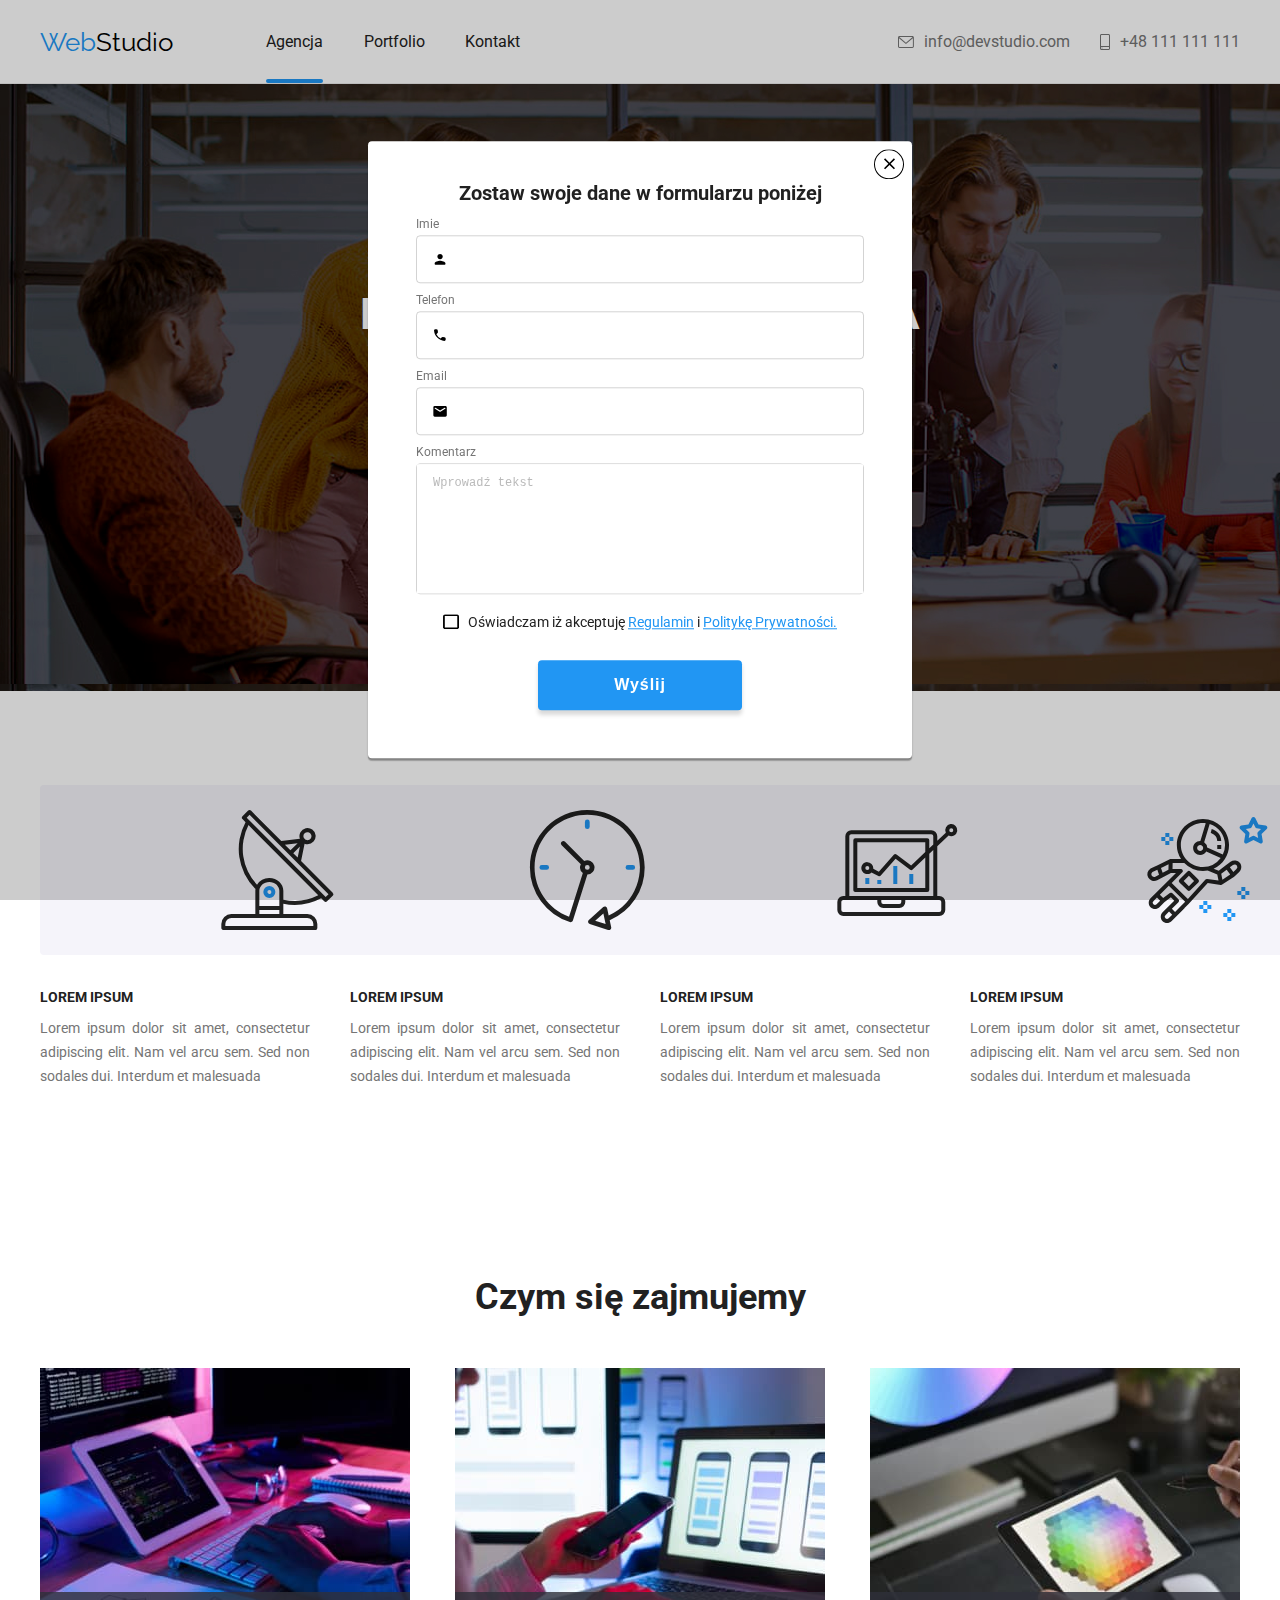
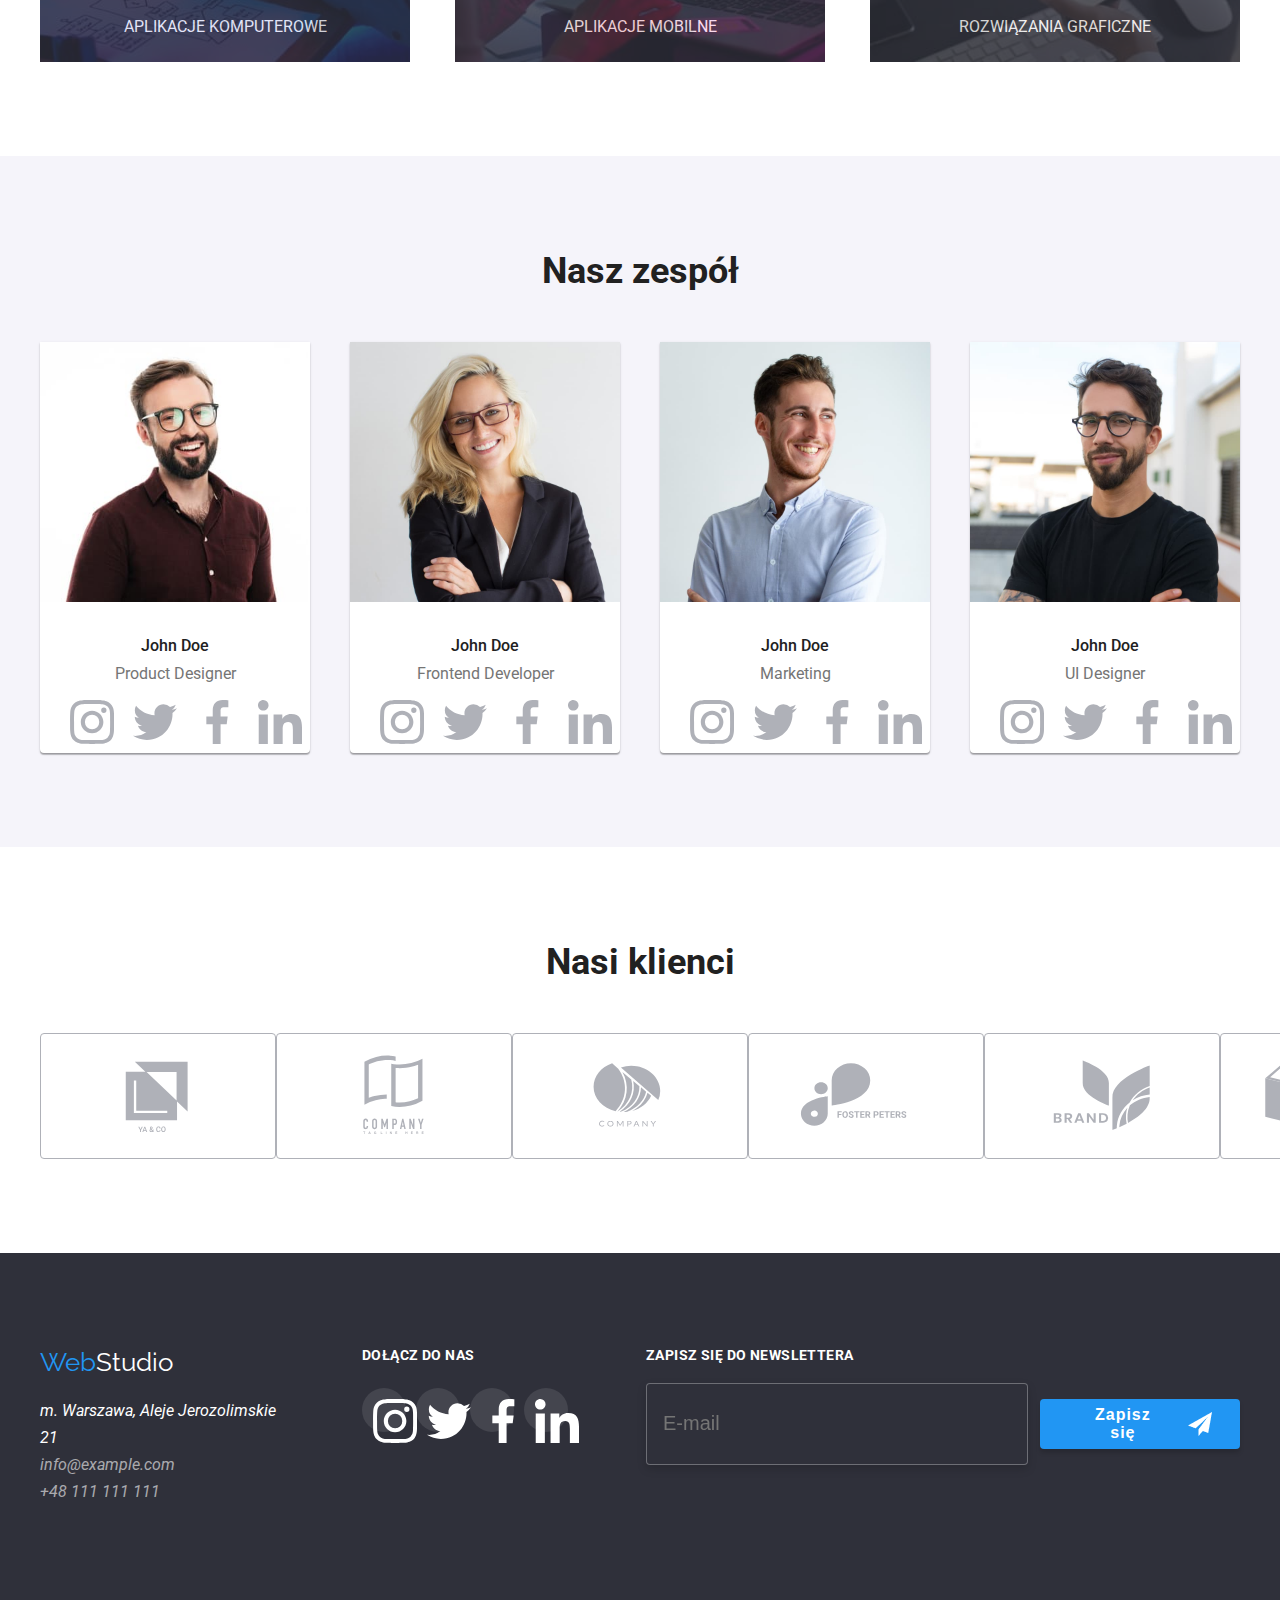
==== commit 0d16b2db: "checkboxa na modalu svg" ====
--- a/index.html
+++ b/index.html
@@ -71,8 +71,8 @@
         </div>
       </div>
 
-
-      <div class="backdrop " data-modal>
+ <!-- is-hidden do backdrop-->
+      <div class="backdrop " data-modal> 
         <div class="modal">
           <div class="container-button-modal">
             <button data-modal-close class="close-button-modal" type="button">
@@ -119,7 +119,13 @@
               </div> 
               <div class="accept-the-terms">
               <label class="statute" for="statute">
-                <input type="checkbox" name="statute" id="statute">
+                <input class="checkbox-modal-input" type="checkbox" name="statute" id="statute">
+                <svg class="checkbox-border" width="16px" height="15px">
+                  <use href="./images/icons.svg#icon-Vectorborder-checkbox"></use>
+                </svg>
+                <svg class="checkbox-checkmark" width="11px" height="8px">
+                  <use href="./images/icons.svg#icon-Vectorcheckbox-2-1"></use>
+                </svg>
                 <p>Oświadczam iż akceptuję <a href="#">Regulamin</a> i <a href="$">Politykę Prywatności.</a></p>
               </label>
             </div>
--- a/css/styles.css
+++ b/css/styles.css
@@ -698,6 +698,9 @@
   display: flex;
   align-items: center;
   width: 100%;
+  transition: border fill;
+  transition-duration: 250ms;
+  transition-timing-function: cubic-bezier(0.4, 0, 0.2, 1);
 }
 
 .input-form-modal:focus-within {
@@ -730,11 +733,18 @@
   display: flex;
   align-items: center;
   justify-content: center;
+  position: relative;
+}
+
+.statute .checkbox-modal-input {
+  position: absolute;
+  opacity: 0;
+  cursor: pointer;
 }
 
 .statute p {
   font-size: 14px;
-  margin-left: 7px;
+  margin-left: 25px;
 }
 .statute p a {
   color: var(--color-text-hover);
@@ -760,4 +770,29 @@
   letter-spacing: 0.06em;
 }
 
+.checkbox-border {
+  border-radius: 2px;
+  position: absolute;
+  top: 0;
+  left: 0;
+}
+
+.checkbox-checkmark {
+  position: absolute;
+  top: 3px;
+  left: 2px;
+  transition: background-color fill;
+  transition-duration: 250ms;
+  transition-timing-function: cubic-bezier(0.4, 0, 0.2, 1);
+}
+
+.checkbox-modal-input:checked + .checkbox-checkmark {
+  display: block;
+}
+
+.checkbox-modal-input:checked + .checkbox-border {
+  background-color: var(--color-text-hover);
+  fill: var(--color-text-hover);
+}
+
 /* modal end */
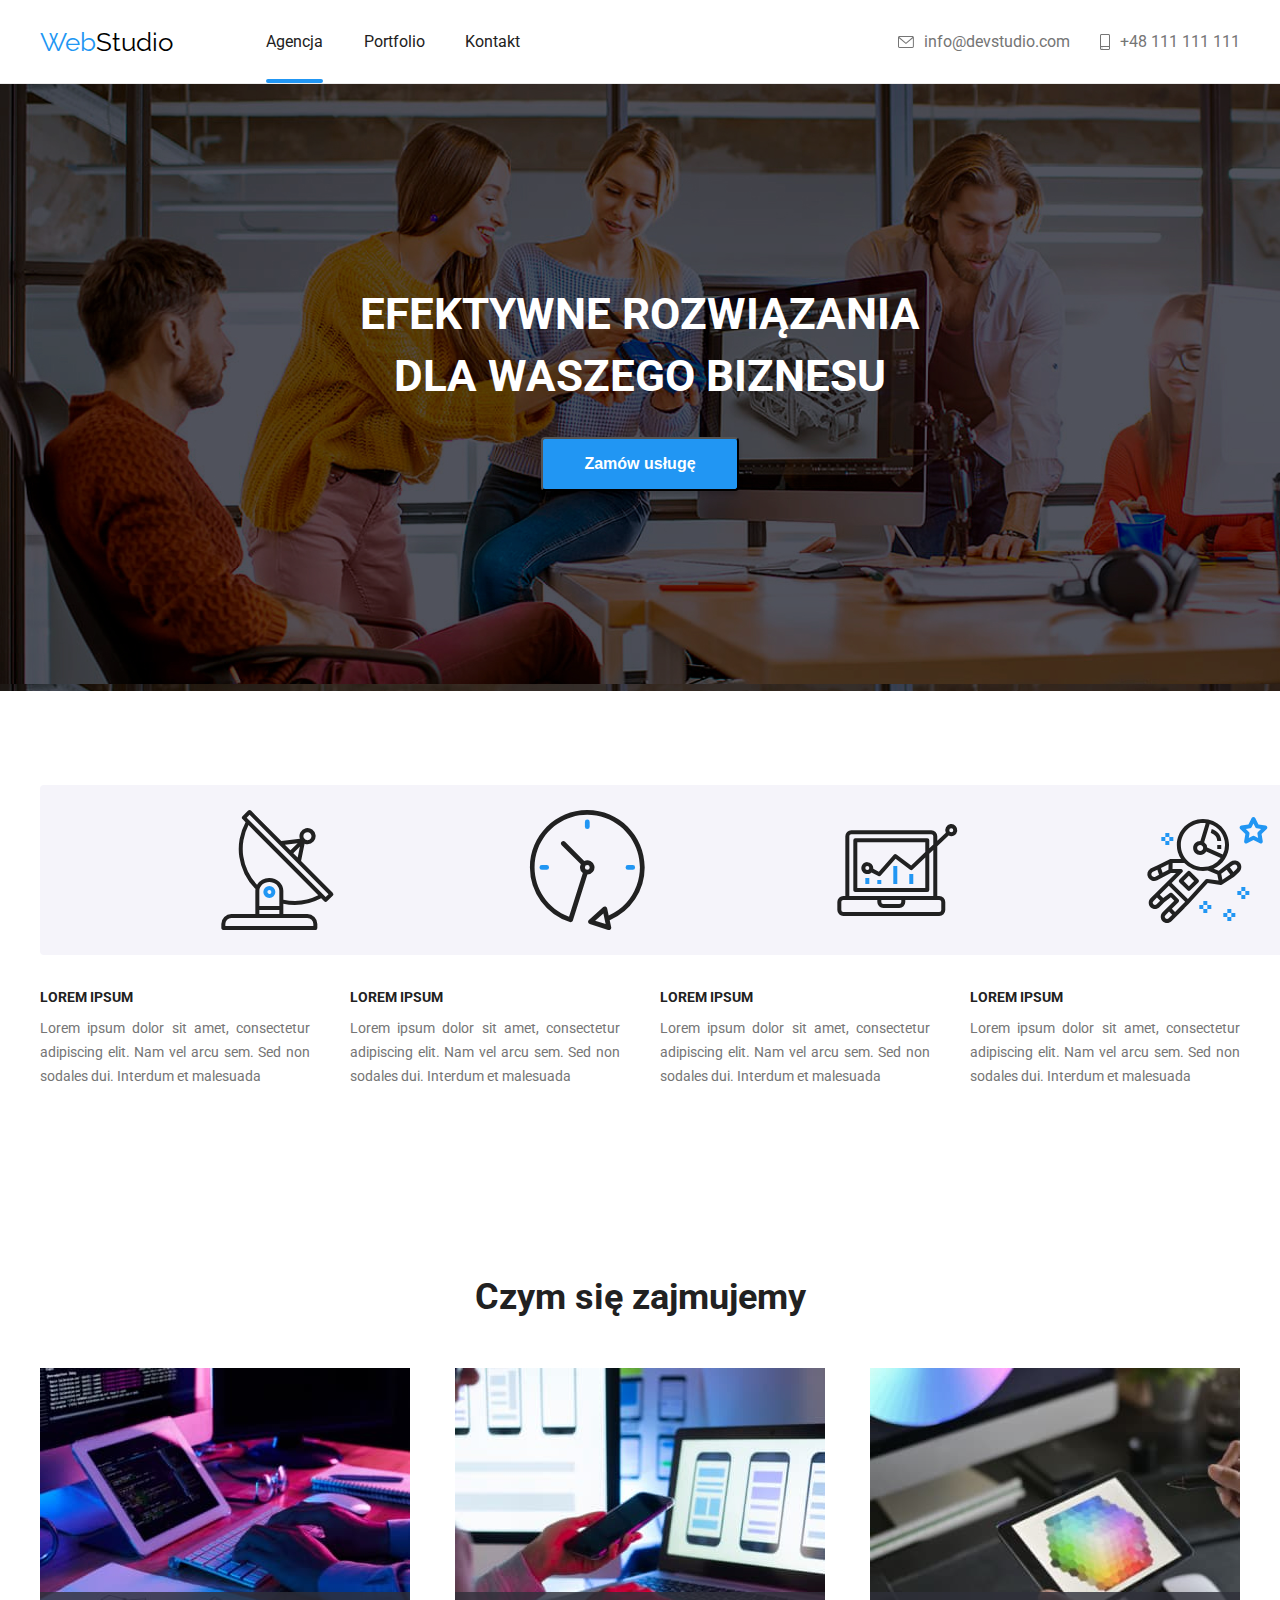
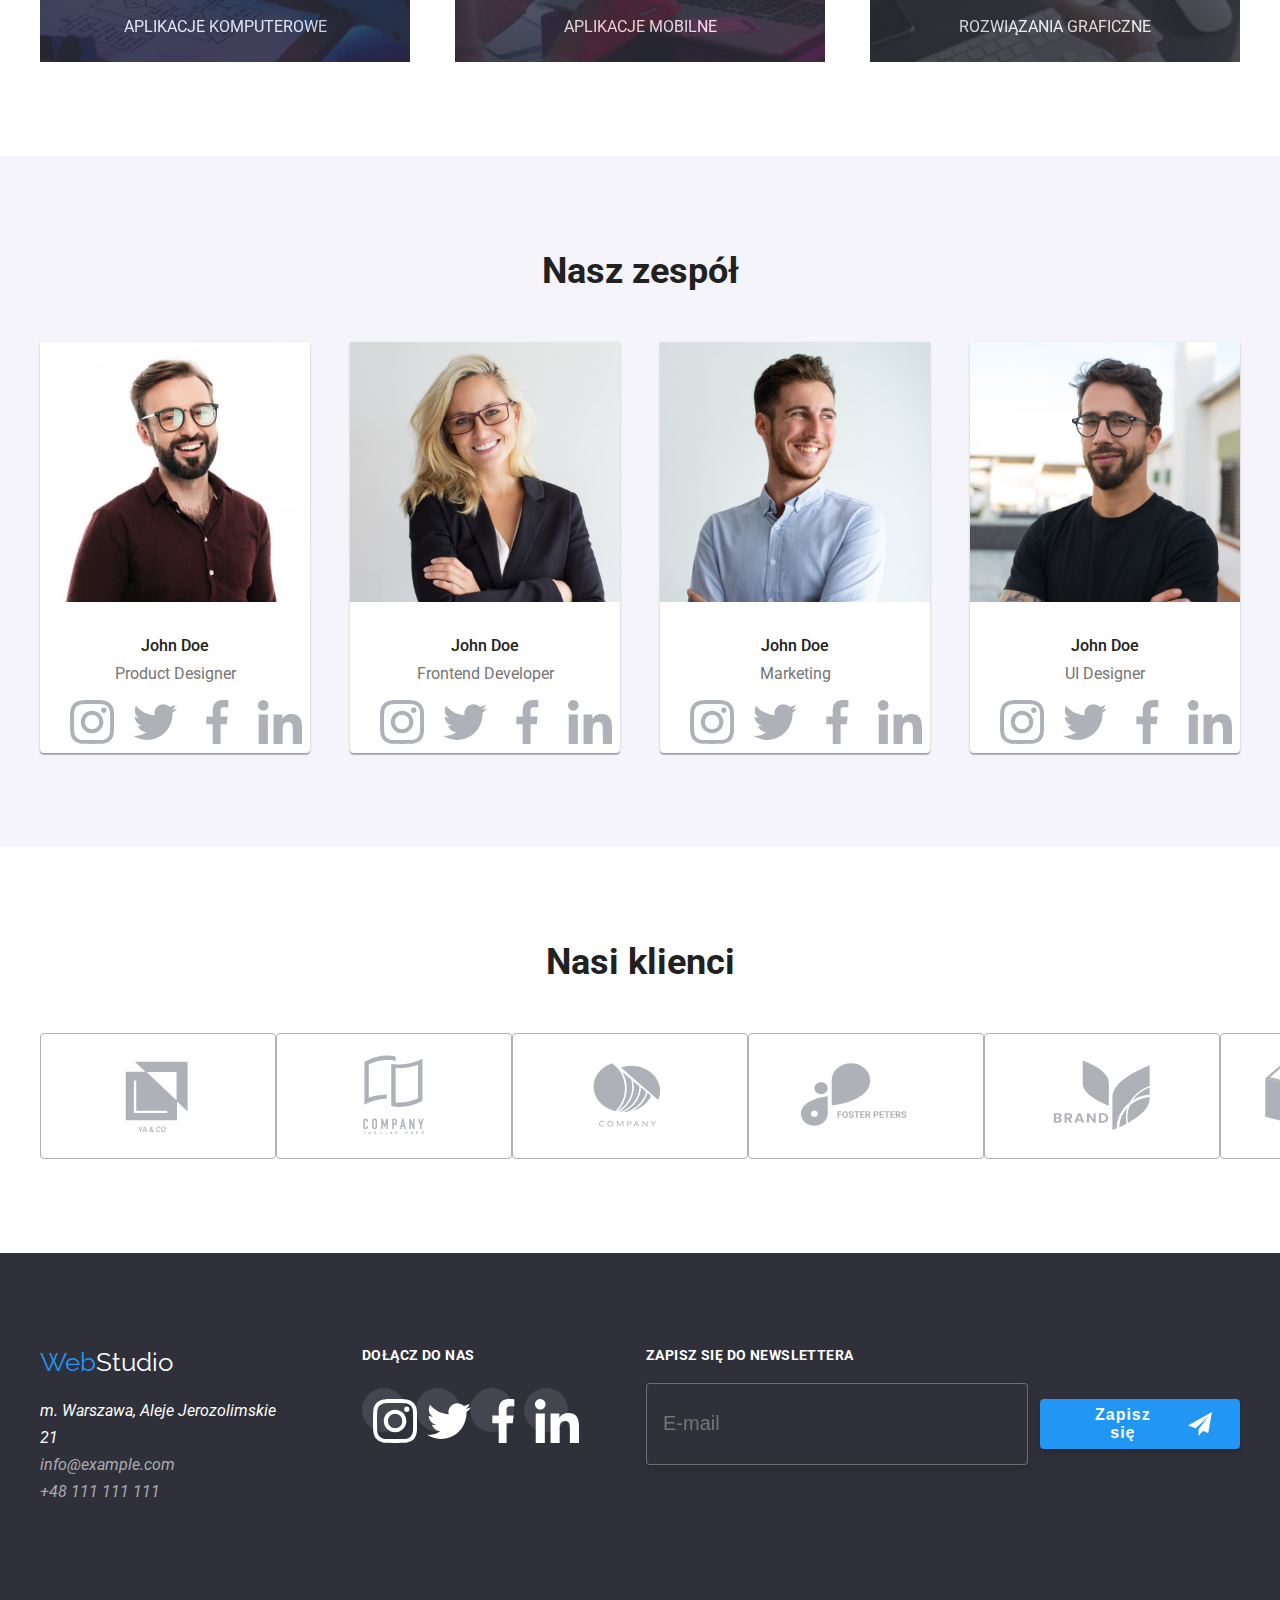
==== commit 71c2bcef: "is-hidden" ====
--- a/index.html
+++ b/index.html
@@ -71,8 +71,8 @@
         </div>
       </div>
 
- <!-- is-hidden do backdrop-->
-      <div class="backdrop " data-modal> 
+
+      <div class="backdrop is-hidden" data-modal> 
         <div class="modal">
           <div class="container-button-modal">
             <button data-modal-close class="close-button-modal" type="button">
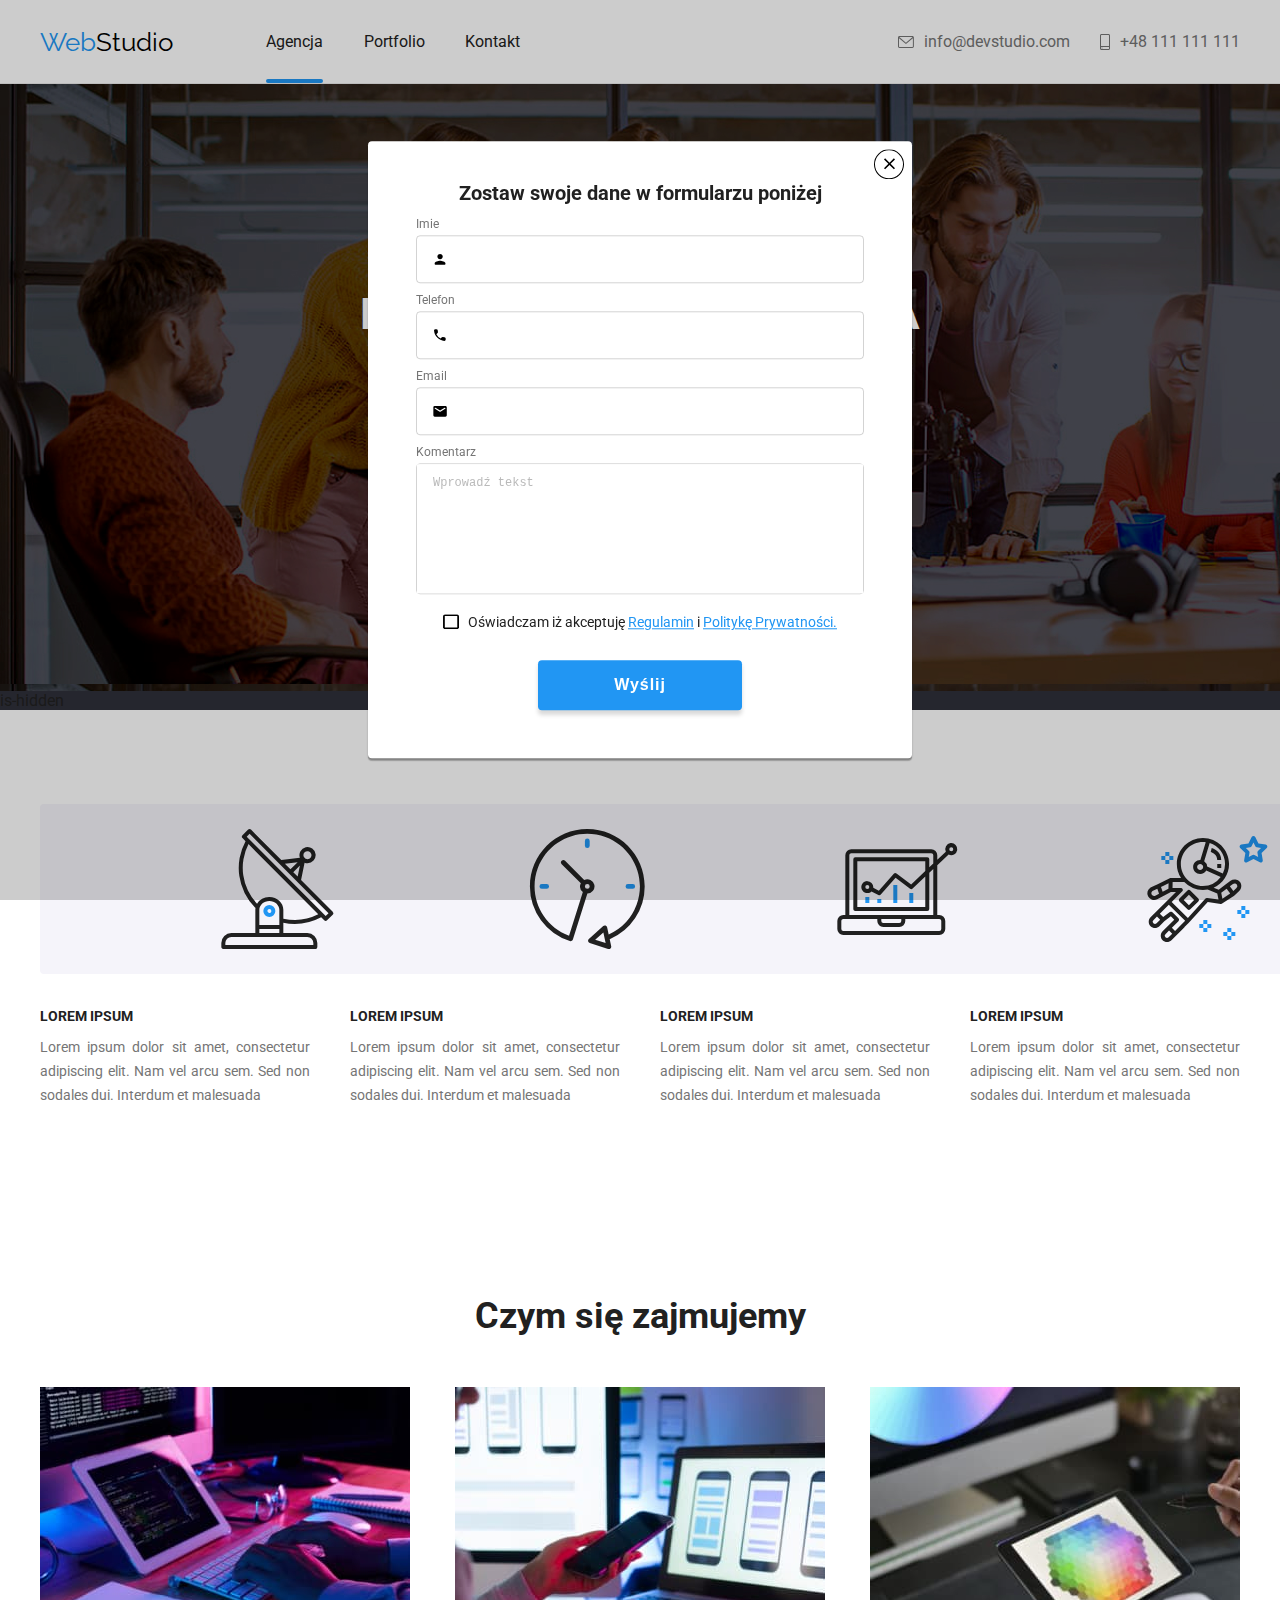
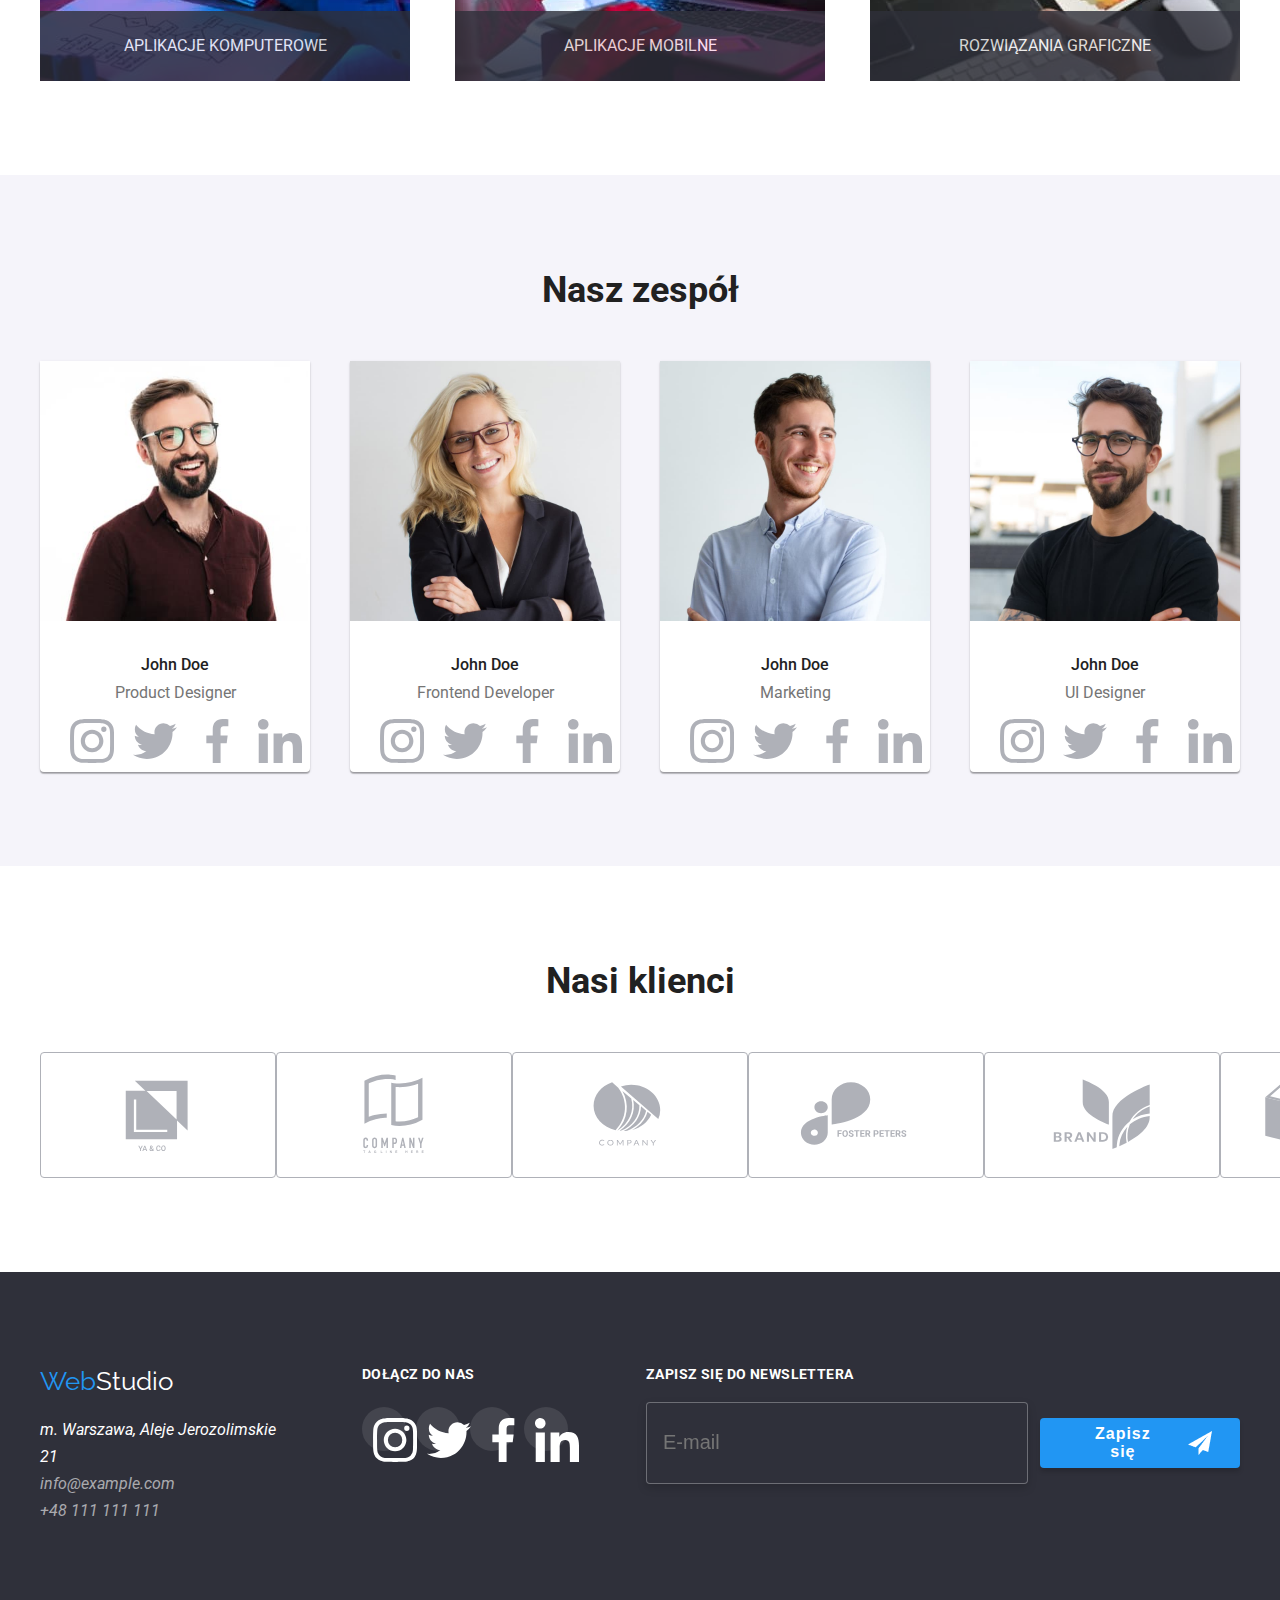
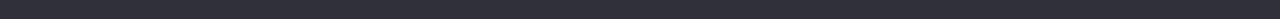
==== commit 1aa8e76d: "corrections border animation" ====
--- a/index.html
+++ b/index.html
@@ -71,8 +71,8 @@
         </div>
       </div>
 
-
-      <div class="backdrop is-hidden" data-modal> 
+is-hidden
+      <div class="backdrop " data-modal> 
         <div class="modal">
           <div class="container-button-modal">
             <button data-modal-close class="close-button-modal" type="button">
--- a/css/styles.css
+++ b/css/styles.css
@@ -682,6 +682,9 @@
   border-radius: 4px;
   display: flex;
   align-items: center;
+  transition: border, fill;
+  transition-duration: 250ms;
+  transition-timing-function: cubic-bezier(0.4, 0, 0.2, 1);
 }
 
 .name-form-modal-svg {
@@ -698,9 +701,6 @@
   display: flex;
   align-items: center;
   width: 100%;
-  transition: border fill;
-  transition-duration: 250ms;
-  transition-timing-function: cubic-bezier(0.4, 0, 0.2, 1);
 }
 
 .input-form-modal:focus-within {
@@ -768,6 +768,7 @@
   font-weight: 700;
   line-height: 1.875;
   letter-spacing: 0.06em;
+  cursor: pointer;
 }
 
 .checkbox-border {
@@ -781,7 +782,7 @@
   position: absolute;
   top: 3px;
   left: 2px;
-  transition: background-color fill;
+  transition: background-color, fill;
   transition-duration: 250ms;
   transition-timing-function: cubic-bezier(0.4, 0, 0.2, 1);
 }
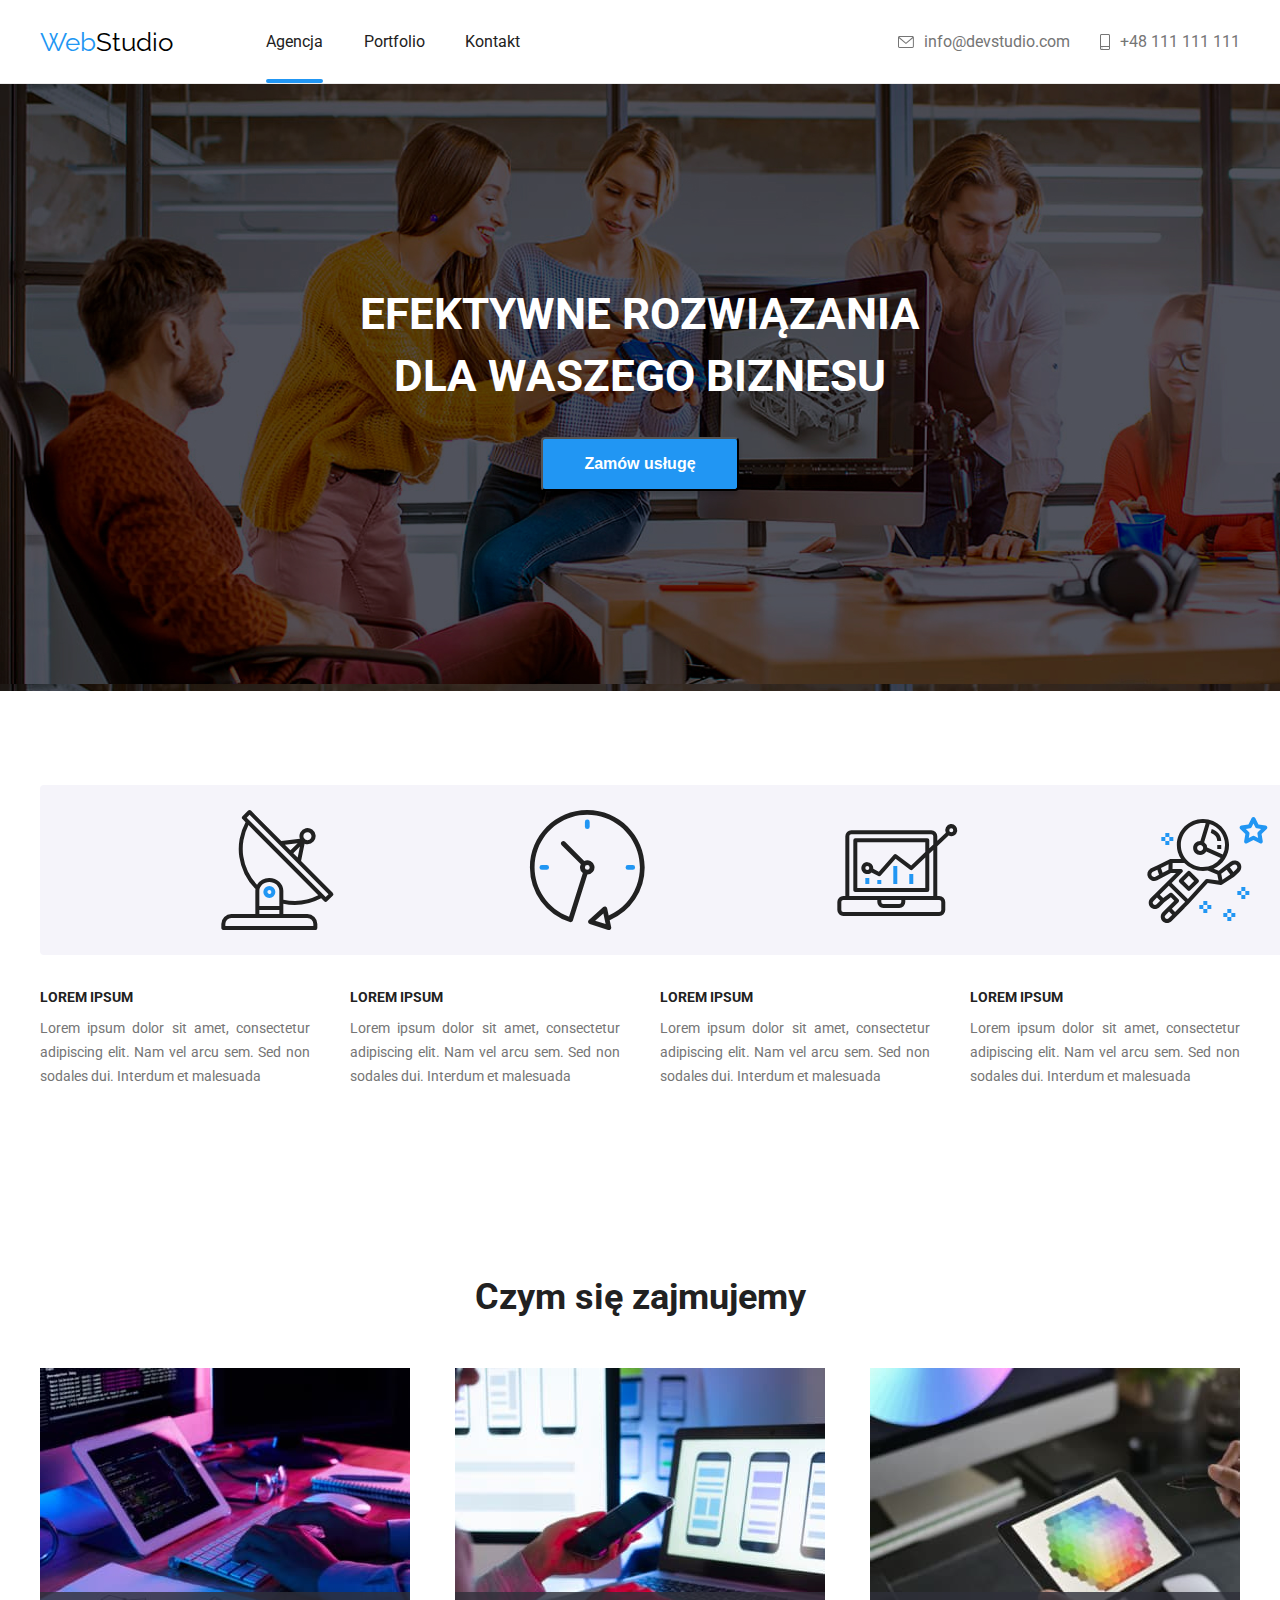
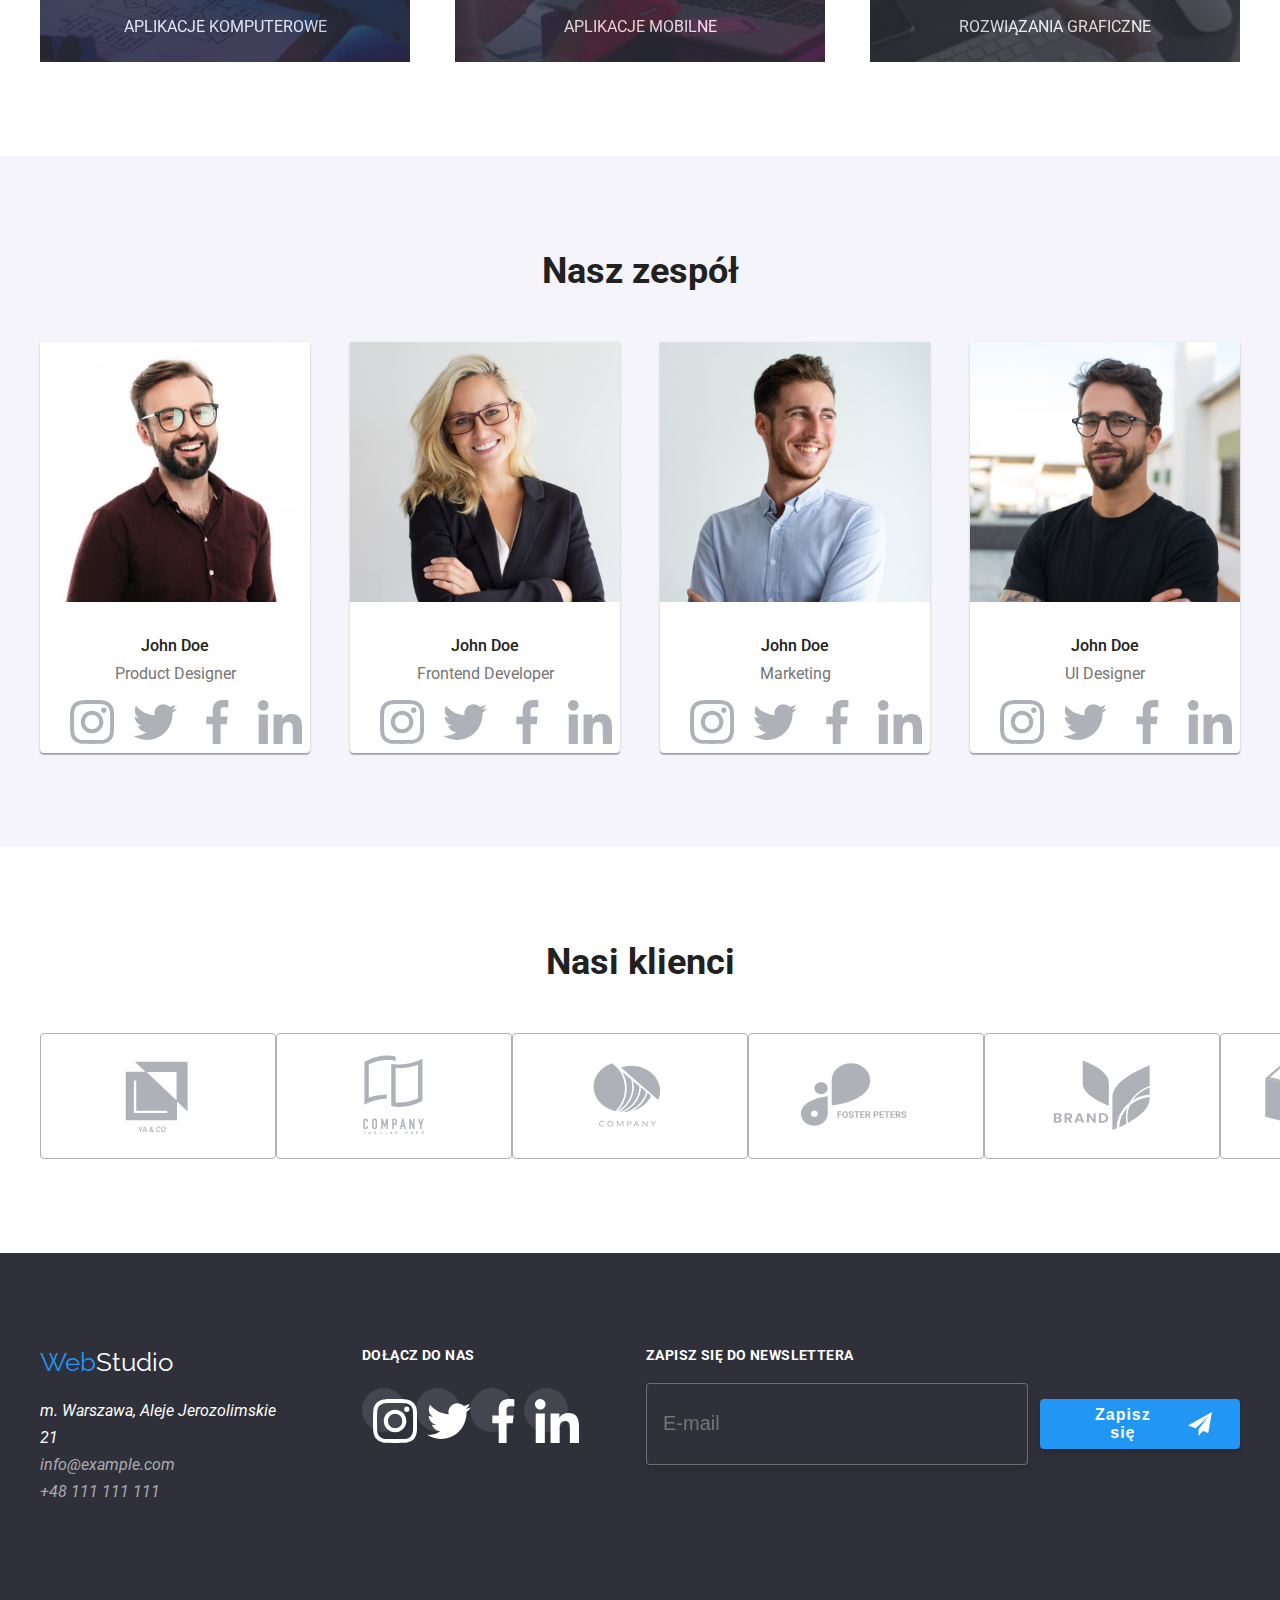
==== commit a8ea7acf: "is-hidden" ====
--- a/index.html
+++ b/index.html
@@ -71,8 +71,7 @@
         </div>
       </div>
 
-is-hidden
-      <div class="backdrop " data-modal> 
+      <div class="backdrop is-hidden" data-modal> 
         <div class="modal">
           <div class="container-button-modal">
             <button data-modal-close class="close-button-modal" type="button">
